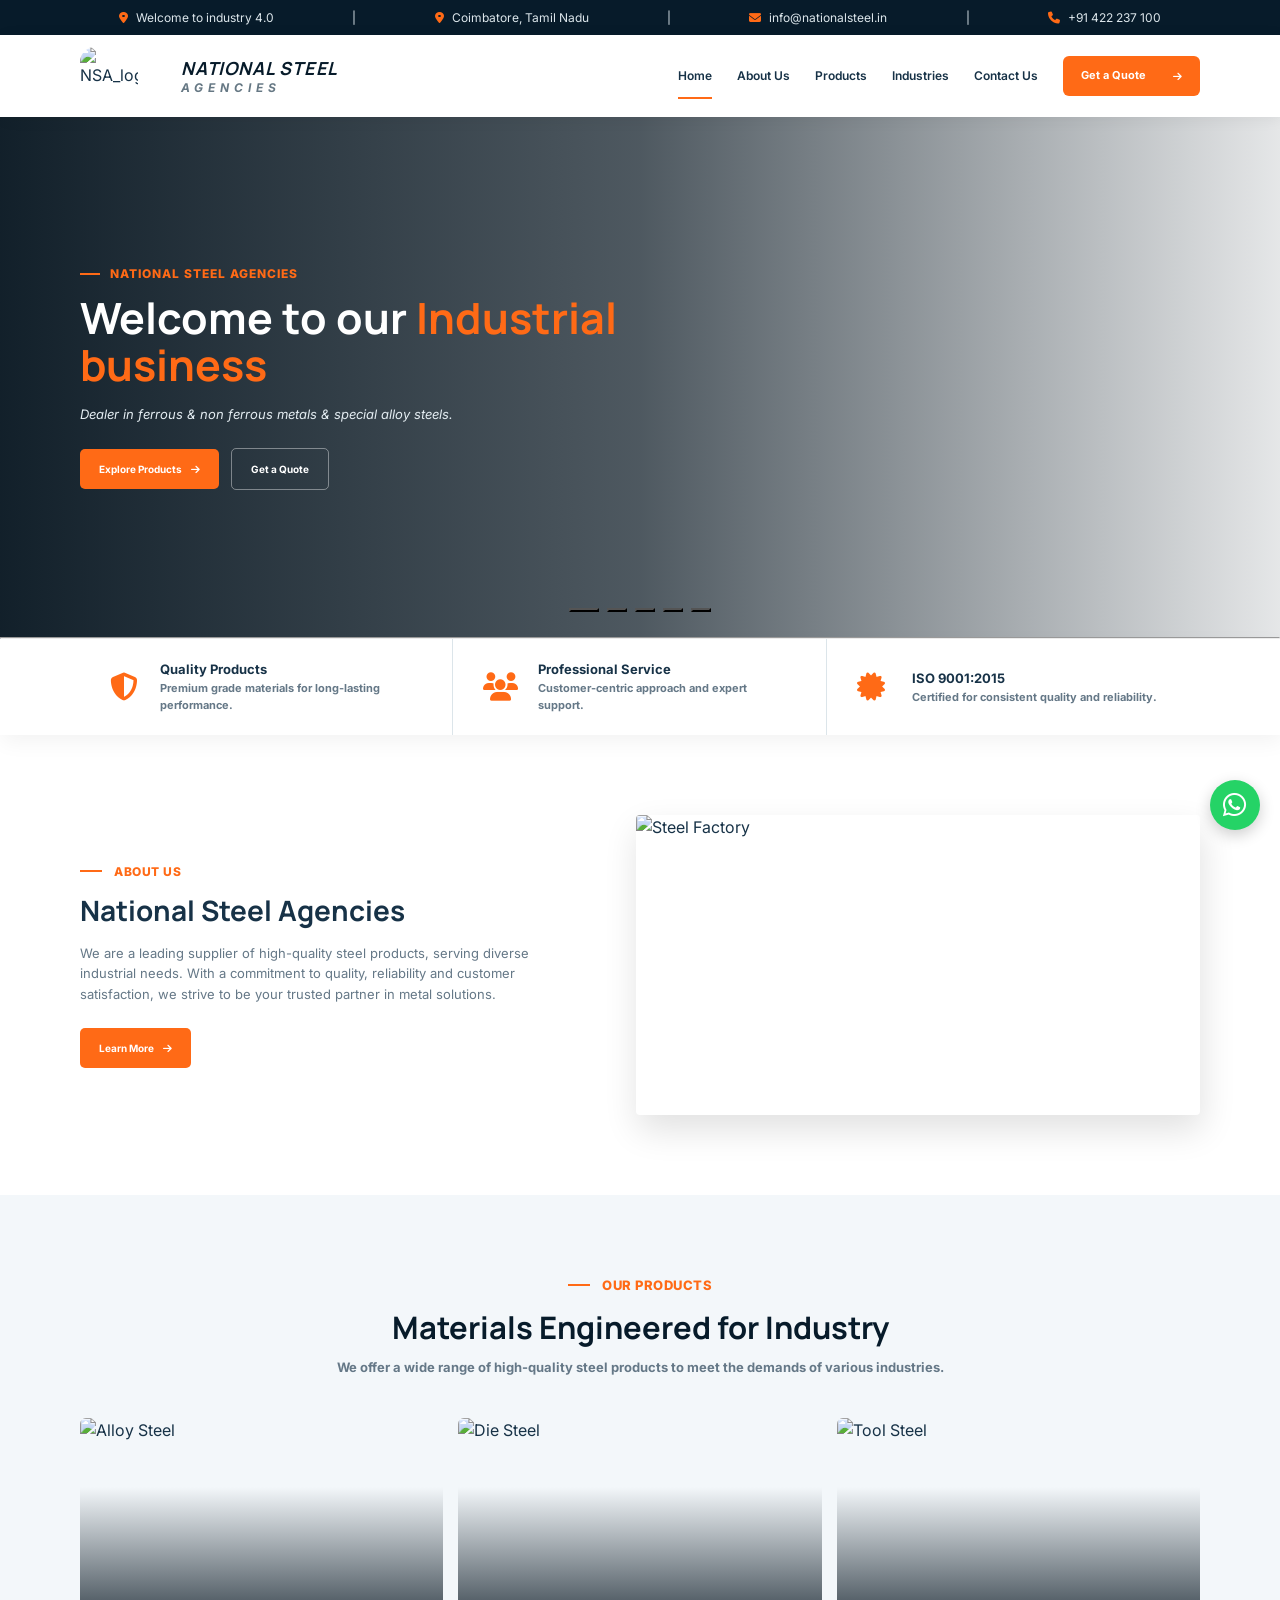
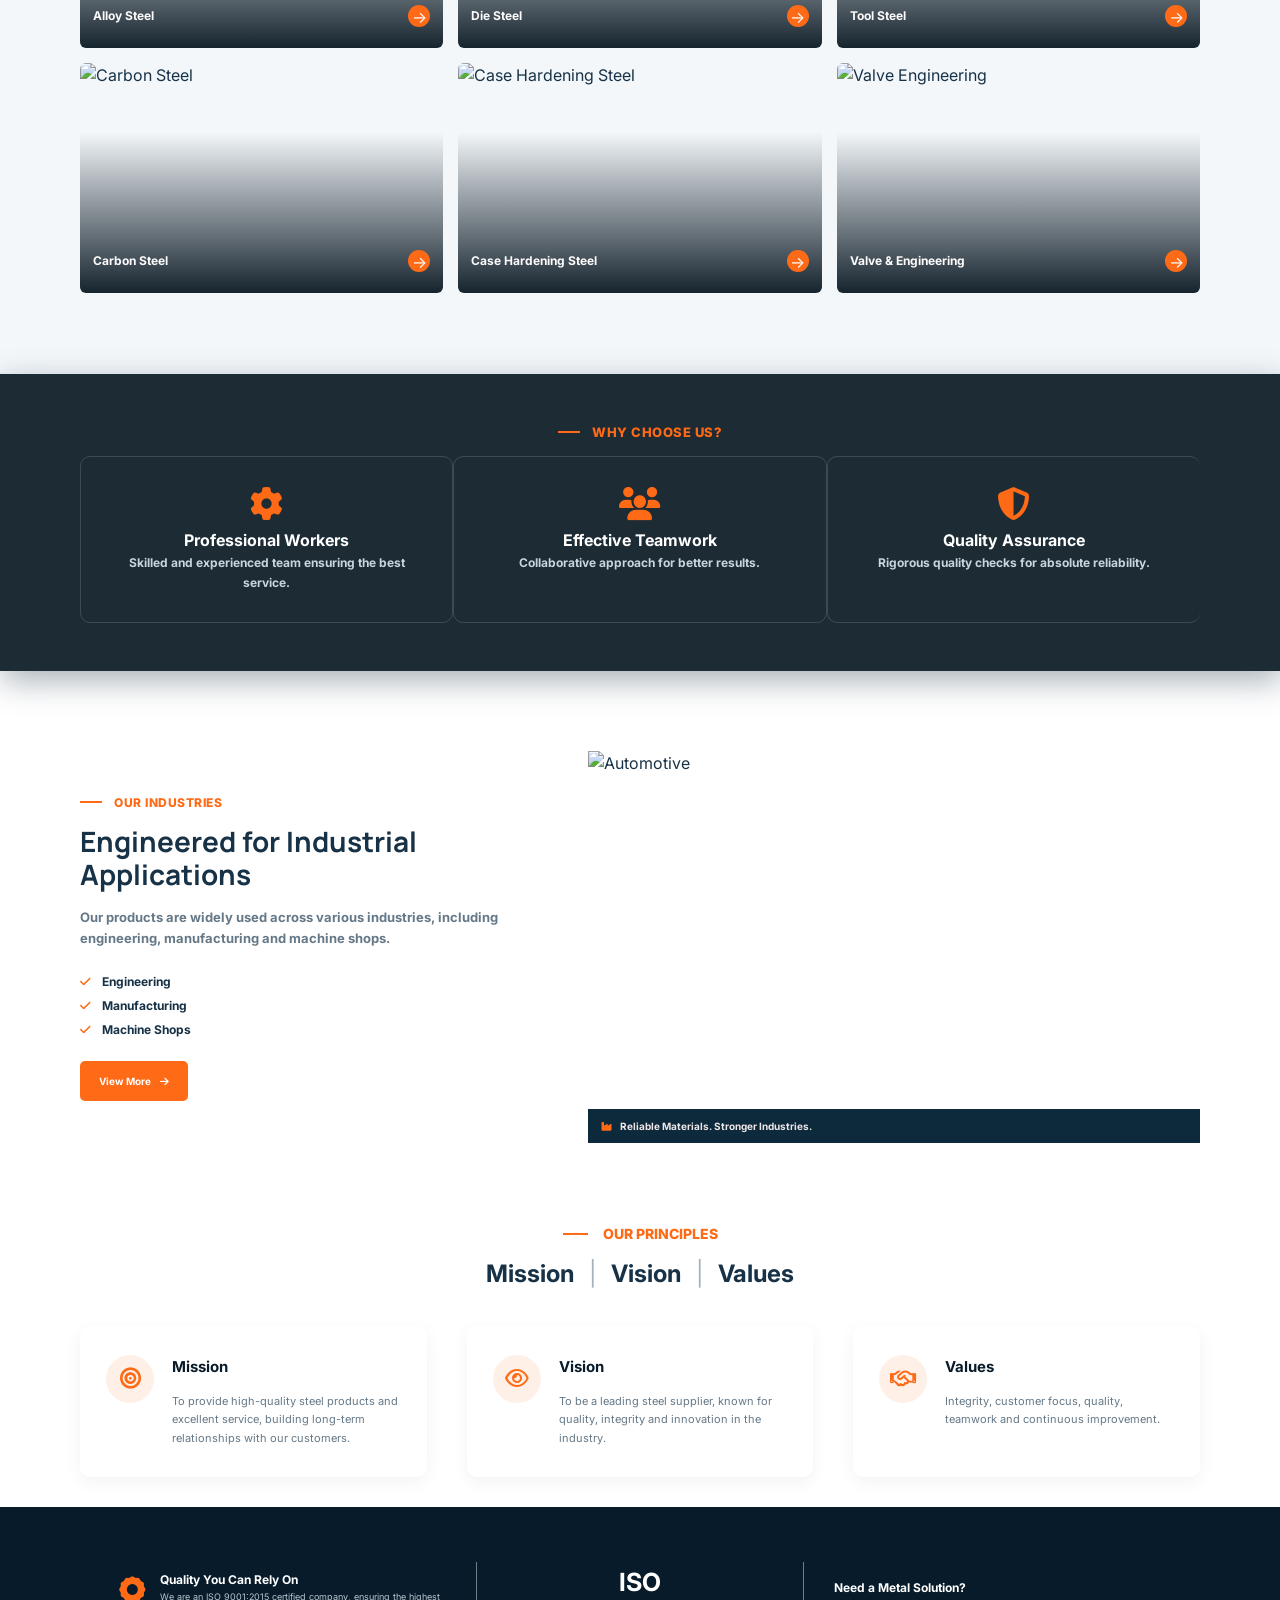
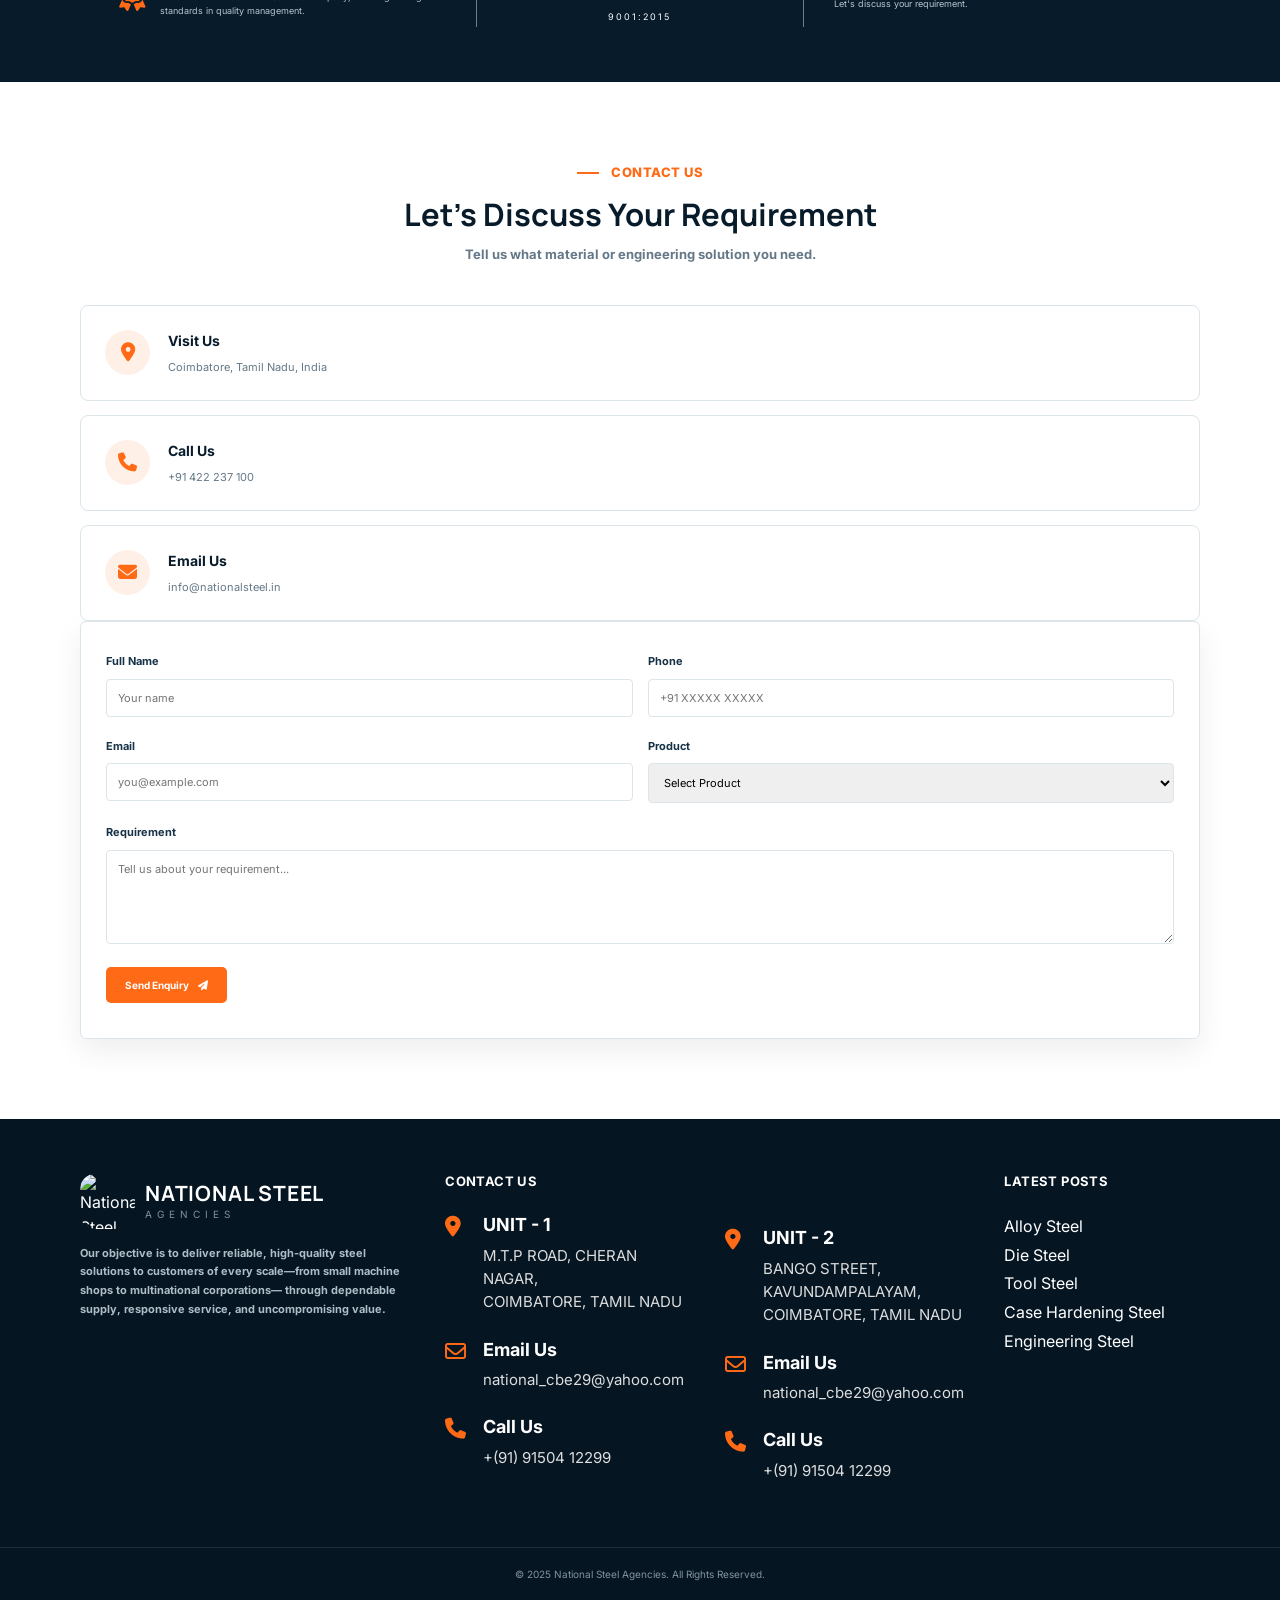
==== FRONT_END/index.html @ eea773d5 "files uploaded successfully" ====
<!DOCTYPE html>
    <html lang="en">
    <head>
        <meta charset="UTF-8">
        <meta name="viewport" content="width=device-width, initial-scale=1.0">

        <title>National Steel Agencies</title>

        <!-- Google Font -->
        <link rel="preconnect" href="https://fonts.googleapis.com">
        <link rel="preconnect" href="https://fonts.gstatic.com" crossorigin>
        <link href="https://fonts.googleapis.com/css2?family=Inter:wght@400;500;600;700;800&family=Manrope:wght@600;700;800&display=swap" rel="stylesheet">

        <!-- Font Awesome -->
        <link rel="stylesheet"
        href="https://cdnjs.cloudflare.com/ajax/libs/font-awesome/6.5.2/css/all.min.css">

        <!-- CSS -->
        <link rel="stylesheet" href="style.css">
        <link rel="stylesheet" href="about.css">
    </head>

    <body>

    <!-- ================= TOP BAR ================= -->

    <div class="top-bar">

        <div class="container top-bar-content">
            <div>
                <i class="fa-solid fa-location-dot"></i>
                Welcome to industry 4.0
            </div>
            |
            <div>
                <i class="fa-solid fa-location-dot"></i>
                Coimbatore, Tamil Nadu
            </div>
            |

                <div>
                    <i class="fa-solid fa-envelope"></i>
                    info@nationalsteel.in
                </div>
                |
                <div>
                    <i class="fa-solid fa-phone"></i>
                    +91 422 237 100
                </div>


        </div>

    </div>


    <!-- ================= NAVBAR ================= -->

    <header class="navbar">

        <div class="container nav-container">

            <!-- Logo -->
            <div class="logo">
                <img src="c:\Users\WELCOME\OneDrive\Desktop\NSA_WORKS\image\NSA_LOGO.jpeg" alt="NSA_logo">
                </div>
                <div class="logo-name">
                    <strong><em>NATIONAL STEEL</em></strong>
                    <span><b><em>AGENCIES</em></b></span>
                </div>

            </a>


            <!-- Mobile Menu -->

            <button class="menu-btn" id="menuBtn">
                <i class="fa-solid fa-bars"></i>
            </button>


            <!-- Navigation -->

            <nav id="navMenu">

                <a href="#home" class="active">Home</a>

                <a href="#about">
                    About Us
                </a>

                <a href="#products">
                    Products
                </a>

                <a href="#industries">
                    Industries
                </a>

                <a href="#contact">
                    Contact Us
                </a>

            </nav>


            <!-- Quote -->

            <a href="#contact" class="quote-btn">
                Get a Quote
                <i class="fa-solid fa-arrow-right"></i>
            </a>

        </div>

    </header>


    <!-- ================= HERO ================= -->


    <div>
        <!-- slide--1 -->
    <section class="slide1" id="home">
    <section class="hero" id="home">

        <!-- ================= SLIDE 1 ================= -->

        <div class="hero-slide active"
            style="background-image: url('NSA_hero1.jpg');">

            <div class="hero-overlay"></div>

            <div class="container hero-container">

                <div class="hero-content">

                    <div class="small-title">
                        <span></span>
                        NATIONAL STEEL AGENCIES
                    </div>

                    <h1>
                        Welcome to our 
                        <span>Industrial business</span>
                    </h1>

                    <p>
                        <i>Dealer in ferrous & non ferrous metals & special alloy steels.</i>
                    </p>

                    <div class="slide-buttons">

                        <a href="#products" class="primary-btn">
                            Explore Products
                            <i class="fa-solid fa-arrow-right"></i>
                        </a>

                        <a href="#contact" class="secondary-btn">
                            Get a Quote
                        </a>

                    </div>

                </div>

            </div>

        </div>


        <!-- ================= SLIDE 2 ================= -->

        <div class="hero-slide"
            style="background-image: url('NSA_3rdhero.png');">

            <div class="hero-overlay"></div>

            <div class="container hero-container">

                <div class="hero-content">

                    <div class="small-title">
                        <span></span>
                        NATIONAL STEEL AGENCIES
                    </div>

                    <h1>
                    Engineered Steel. 
                        <span>Built for Industry.</span>
                    </h1>

                    <p>
                        <i>High-quality steel solutions for precision engineering and industrial applications.</i>

                    </p>

                    <div class="slide-buttons">

                        <a href="#products" class="primary-btn">
                            Explore Products
                            <i class="fa-solid fa-arrow-right"></i>
                        </a>

                        <a href="#contact" class="secondary-btn">
                            Get a Quote
                        </a>

                    </div>

                </div>

            </div>

        </div>


        <!-- ================= SLIDE 3 ================= -->

        <div class="hero-slide"
            style="background-image: url('NSA_hero3.jpg');">

            <div class="hero-overlay"></div>

            <div class="container hero-container">

                <div class="hero-content">

                    <div class="small-title">
                        <span></span>
                        NATIONAL STEEL AGENCIES
                    </div>

                    <h1>
                    Built for  
                        <span>Industrial Excellence</span>
                    </h1>

                    <p>
                        <i>Precision machinery. Skilled expertise. Reliable results.</i>
                    </p>

                    <div class="slide-buttons">

                        <a href="#products" class="primary-btn">
                            View Products
                            <i class="fa-solid fa-arrow-right"></i>
                        </a>

                        <a href="#contact" class="secondary-btn">
                            Get a Quote
                        </a>

                    </div>

                </div>

            </div>

        </div>


        <!-- ================= SLIDE 4 ================= -->

        <div class="hero-slide"
            style="background-image: url('NSA_hero4.jpg');">

            <div class="hero-overlay"></div>

            <div class="container hero-container">

                <div class="hero-content">

                    <div class="small-title">
                        <span></span>
                        NATIONAL STEEL AGENCIES
                    </div>

                    <h1>
                        CNC
                        <span>MACHINING</span>
                    </h1>

                    <p>
                        <i>Taking a digitized data,a computer and CAM program is used to control, automate and monitor the movements of a machine.</i>
                    </p>

                    <div class="slide-buttons">

                        <a href="#industries" class="primary-btn">
                            Our Industries
                            <i class="fa-solid fa-arrow-right"></i>
                        </a>

                        <a href="#contact" class="secondary-btn">
                            Contact Us
                        </a>

                    </div>

                </div>

            </div>

        </div>


        <!-- ================= SLIDE 5 ================= -->

        <div class="hero-slide"
            style="background-image: url('NSA_hero5.jpg');">

            <div class="hero-overlay"></div>

            <div class="container hero-container">

                <div class="hero-content">

                    <div class="small-title">
                        <span></span>
                        NATIONAL STEEL AGENCIES
                    </div>

                    <h1>
                        NATIONAL 
                        <span>TRUN TECH</span>
                    </h1>

                    <p>
                        <i>Delivering precision-engineered solutions with advanced technology, skilled expertise, and a commitment to quality.</i>
                    </p>

                    <div class="slide-buttons">

                        <a href="#about" class="primary-btn">
                            Learn More
                            <i class="fa-solid fa-arrow-right"></i>
                        </a>

                        <a href="#contact" class="secondary-btn">
                            Get a Quote
                        </a>

                    </div>

                </div>

            </div>

        </div>


  


        <!-- ================= SLIDE INDICATORS ================= -->


    <div class="hero-dots">
        <button class="dot active" data-slide="0"></button>
        <button class="dot" data-slide="1"></button>
       <button class="dot" data-slide="2"></button>
        <button class="dot" data-slide="3"></button>
        <button class="dot" data-slide="4"></button>
    </div>

    </section>
            
        </div>

    </section>

    </div>

    <hr>




    <!-- ================= TRUST FEATURES ================= -->

    <section class="trust-section">

        <div class="container trust-grid">


            <div class="trust-card">

                <div class="trust-icon">
                    <i class="fa-solid fa-shield-halved"></i>
                </div>

                <div>

                    <h3>
                        Quality Products
                    </h3>

                    <p>
                        <strong>Premium grade materials for
                        long-lasting performance.</strong>
                    </p>

                </div>

            </div>



            <div class="trust-card">

                <div class="trust-icon">
                    <i class="fa-solid fa-users"></i>
                </div>

                <div>

                    <h3>
                        Professional Service
                    </h3>

                    <p>
                    <strong>  Customer-centric approach
                        and expert support.</strong>
                    </p>

                </div>

            </div>



            <div class="trust-card">

                <div class="trust-icon">
                    <i class="fa-solid fa-certificate"></i>
                </div>

                <div>

                    <h3>
                        ISO 9001:2015
                    </h3>

                    <p>
                        <strong>Certified for consistent
                        quality and reliability.</strong>
                    </p>

                </div>

            </div>

        </div>

    </section>



    <!-- ================= ABOUT ================= -->

    <section class="section about-section" id="about">

        <div class="container about-grid">


            <div class="about-content">

                <div class="section-label">
                    <span></span>
                    ABOUT US
                </div>

                <h2>
                    National Steel Agencies
                </h2>

                <p>

                    We are a leading supplier of high-quality steel
                    products, serving diverse industrial needs.
                    With a commitment to quality, reliability and
                    customer satisfaction, we strive to be your
                    trusted partner in metal solutions.

                </p>

                <a href="about.html" class="primary-btn">
                    Learn More
                    <i class="fa-solid fa-arrow-right"></i>
                </a>

            </div>


            <div class="about-image">

                <img
                    src="https://images.unsplash.com/photo-1504917595217-d4dc5ebe6122?auto=format&fit=crop&w=1200&q=85"
                    alt="Steel Factory">

            </div>

        </div>

    </section>



    <!-- ================= PRODUCTS ================= -->

    <section class="section products-section" id="products">

        <div class="container">

            <div class="section-heading">

                <div class="section-label center">
                    <span></span>
                    OUR PRODUCTS
                </div>

                <h2>
                    Materials Engineered for Industry
                </h2>

                <p>
                    <strong>We offer a wide range of high-quality steel
                    products to meet the demands of various industries.</strong>
                </p>

            </div>


            <div class="product-grid">


                <!-- PRODUCT 1 -->

                <div class="product-card">

                    <a href="alloy.html" class="product-image-link">
                        <img
                        src="https://images.unsplash.com/photo-1504917595217-d4dc5ebe6122?auto=format&fit=crop&w=900&q=85"
                        alt="Alloy Steel">
                    </a>

                    <div class="product-overlay">

                        <h3>
                            Alloy Steel
                        </h3>

                        <a href="alloy.html">
                            →
                        </a>

                    </div>

                </div>



                <!-- PRODUCT 2 -->

                <div class="product-card">

                    <a href="die-steel.html" class="product-image-link">
                        <img
                        src="https://images.unsplash.com/photo-1565439374527-2f7b3f6a3e8b?auto=format&fit=crop&w=900&q=85"
                        alt="Die Steel">
                    </a>

                    <div class="product-overlay">

                        <h3>
                            Die Steel
                        </h3>

                        <a href="die-steel.html">
                            →
                        </a>

                    </div>

                </div>



                <!-- PRODUCT 3 -->

                <div class="product-card">

                    <a href="tool-steel.html" class="product-image-link">
                        <img
                        src="https://images.unsplash.com/photo-1581092160607-ee22621dd758?auto=format&fit=crop&w=900&q=85"
                        alt="Tool Steel">
                    </a>

                    <div class="product-overlay">

                        <h3>
                            Tool Steel
                        </h3>

                        <a href="tool-steel.html">
                            →
                        </a>

                    </div>

                </div>



                <!-- PRODUCT 4 -->

                <div class="product-card">

                    <a href="carbon-steel.html" class="product-image-link">
                        <img
                        src="https://images.unsplash.com/photo-1565793298595-6a879b1d9492?auto=format&fit=crop&w=900&q=85"
                        alt="Carbon Steel">
                    </a>

                    <div class="product-overlay">

                        <h3>
                            Carbon Steel
                        </h3>

                        <a href="carbon-steel.html">
                            →
                        </a>

                    </div>

                </div>



                <!-- PRODUCT 5 -->

                <div class="product-card">

                    <a href="case-hardening-tool.html" class="product-image-link">
                        <img
                        src="https://images.unsplash.com/photo-1531058020387-3be344556be6?auto=format&fit=crop&w=900&q=85"
                        alt="Case Hardening Steel">
                    </a>

                    <div class="product-overlay">

                        <h3>
                            Case Hardening Steel
                        </h3>

                        <a href="case-hardening-tool.html">
                            →
                        </a>

                    </div>

                </div>



                <!-- PRODUCT 6 -->

                <div class="product-card">

                    <a href="national-turn-tech.html" class="product-image-link">
                        <img
                        src="https://images.unsplash.com/photo-1581094794329-c8112a89af12?auto=format&fit=crop&w=900&q=85"
                        alt="Valve Engineering">
                    </a>
                    <div class="product-overlay">

                        <h3>
                            Valve & Engineering
                        </h3>

                        <a href="national-turn-tech.html">
                            →
                        </a>

                    </div>

                </div>


            </div>

        </div>

    </section>



    <!-- ================= WHY CHOOSE US ================= -->

    <section class="why-section">

        <div class="why-overlay"></div>

        <div class="container why-container">

            <div class="section-label light center">

                <span></span>
                WHY CHOOSE US?

            </div>


            <div class="why-grid">


                <div class="why-card">

                    <i class="fa-solid fa-gear"></i>

                    <h3>
                        Professional Workers
                    </h3>

                    <p>
                        <strong>Skilled and experienced team
                        ensuring the best service.</strong>
                    </p>

                </div>



                <div class="why-card">

                    <i class="fa-solid fa-users"></i>

                    <h3>
                        Effective Teamwork
                    </h3>

                    <p>
                        <strong>Collaborative approach
                            for better results.
                        </strong>
                        
                    </p>

                </div>



                <div class="why-card">

                    <i class="fa-solid fa-shield-halved"></i>

                    <h3>
                        Quality Assurance
                    </h3>

                    <p>
                        <strong>Rigorous quality checks
                        for absolute reliability.</strong>
                    </p>

                </div>


            </div>

        </div>

    </section>



    <!-- ================= INDUSTRIES ================= -->

    <section class="section industries-section" id="industries">

        <div class="container industries-grid">


            <div class="industries-content">

                <div class="section-label">

                    <span></span>
                    OUR INDUSTRIES

                </div>


                <h2>
                    Engineered for
                    Industrial Applications
                </h2>


                <p>

                <strong> Our products are widely used across various
                    industries, including engineering, manufacturing
                    and machine shops.</strong>

                </p>


                <ul>

                    <li>
                        <i class="fa-solid fa-check"></i>
                        <strong>Engineering</strong>
                    </li>

                    <li>
                        <i class="fa-solid fa-check"></i>
                        <strong>Manufacturing</strong>
                    </li>

                    <li>
                        <i class="fa-solid fa-check"></i>
                        <strong>Machine Shops</strong>
                    </li>

                </ul>


                <a href="industry.html" class="primary-btn">
                    View More
                    <i class="fa-solid fa-arrow-right"></i>
                </a>

            </div>



            <div class="industry-gallery">

                


                <div class="gallery-small">

                    <img
                        src="https://images.unsplash.com/photo-1551836022-d5d88e9218df?auto=format&fit=crop&w=600&q=85"
                        alt="Automotive">
                </div>


                <div class="gallery-caption">

                    <i class="fa-solid fa-industry"></i>
                    <strong>
                        Reliable Materials. Stronger Industries.
                    </strong>
                </div>

            </div>

        </div>

    </section>



    <!-- ================= MISSION VISION VALUES ================= -->

    <section class="mvv-section">

        <div class="container">

            <div class="mvv-heading">

                <small>
                    OUR PRINCIPLES
                </small>

                <h2>

                    Mission
                    <span>|</span>
                    Vision
                    <span>|</span>
                    Values

                </h2>

            </div>


            <div class="mvv-grid">


                <div class="mvv-card">

                    <i class="fa-solid fa-bullseye"></i>

                    <div>

                        <h3>
                            Mission
                        </h3>

                        <p>
                            To provide high-quality steel products
                            and excellent service, building long-term
                            relationships with our customers.
                        </p>

                    </div>

                </div>



                <div class="mvv-card">

                    <i class="fa-regular fa-eye"></i>

                    <div>

                        <h3>
                            Vision
                        </h3>

                        <p>
                            To be a leading steel supplier, known
                            for quality, integrity and innovation
                            in the industry.
                        </p>

                    </div>

                </div>



                <div class="mvv-card">

                    <i class="fa-regular fa-handshake"></i>

                    <div>

                        <h3>
                            Values
                        </h3>

                        <p>
                            Integrity, customer focus, quality,
                            teamwork and continuous improvement.
                        </p>

                    </div>

                </div>


            </div>

        </div>

    </section>



    <!-- ================= CTA ================= -->

    <section class="cta-section">

        <div class="container cta-grid">


            <div class="quality-cta">

                <i class="fa-solid fa-award"></i>

                <div>

                    <h3>
                        Quality You Can Rely On
                    </h3>

                    <p>
                        We are an ISO 9001:2015 certified company,
                        ensuring the highest standards in quality management.
                    </p>

                </div>

            </div>



            <div class="iso">

                <strong>
                    ISO
                </strong>

                <span>
                    9001:2015
                </span>

            </div>



            <div class="quote-cta">

                <div>

                    <h3>
                        Need a Metal Solution?
                    </h3>

                    <p>
                        Let's discuss your requirement.
                    </p>

                </div>


            </div>


        </div>

    </section>



    <!-- ================= CONTACT ================= -->

    <section class="section contact-section" id="contact">

        <div class="container">

            <div class="section-heading">

                <div class="section-label center">

                    <span></span>
                    CONTACT US

                </div>

                <h2>
                    Let's Discuss Your Requirement
                </h2>

                <p>
                    <strong>Tell us what material or engineering solution
                    you need.</strong>
                </p>

            </div>


            <div class="contact-grid">


                <div class="contact-info">


                    <div class="contact-box">

                        <i class="fa-solid fa-location-dot"></i>

                        <div>

                            <h3>
                                Visit Us
                            </h3>

                            <p>
                                Coimbatore, Tamil Nadu, India
                            </p>

                        </div>

                    </div>



                    <div class="contact-box">

                        <i class="fa-solid fa-phone"></i>

                        <div>

                            <h3>
                                Call Us
                            </h3>

                            <p>
                                +91 422 237 100
                            </p>

                        </div>

                    </div>



                    <div class="contact-box">

                        <i class="fa-solid fa-envelope"></i>

                        <div>

                            <h3>
                                Email Us
                            </h3>

                            <p>
                                info@nationalsteel.in
                            </p>

                        </div>

                    </div>


                </div>



                <!-- CONTACT FORM -->

                <form id="contactForm">

                    <div class="form-row">

                        <div class="form-group">

                            <label>
                                Full Name
                            </label>

                            <input
                                type="text"
                                id="name"
                                placeholder="Your name"
                                required
                            >

                        </div>


                        <div class="form-group">

                            <label>
                                Phone
                            </label>

                            <input
                                type="tel"
                                id="phone"
                                placeholder="+91 XXXXX XXXXX"
                                required
                            >

                        </div>

                    </div>



                    <div class="form-row">

                        <div class="form-group">

                            <label>
                                Email
                            </label>

                            <input
                                type="email"
                                id="email"
                                placeholder="you@example.com"
                                required
                            >

                        </div>


                        <div class="form-group">

                            <label>
                                Product
                            </label>

                            <select id="product">

                                <option value="">
                                    Select Product
                                </option>

                                <option>
                                    Alloy Steel
                                </option>

                                <option>
                                    Die Steel
                                </option>

                                <option>
                                    Tool Steel
                                </option>

                                <option>
                                    Carbon Steel
                                </option>

                                <option>
                                    Case Hardening Steel
                                </option>

                                <option>
                                    Valve & Engineering
                                </option>

                            </select>

                        </div>

                    </div>



                    <div class="form-group">

                        <label>
                            Requirement
                        </label>

                        <textarea
                            id="message"
                            rows="5"
                            placeholder="Tell us about your requirement..."
                            required
                        ></textarea>

                    </div>


                    <button
                        type="submit"
                        class="primary-btn"
                    >

                        Send Enquiry

                        <i class="fa-solid fa-paper-plane"></i>

                    </button>


                    <p id="formMessage"></p>

                </form>

            </div>

        </div>

    </section>



    <!-- ================= FOOTER ================= -->


<footer class="site-footer">

    <div class="container footer-grid">

        <!-- ================= BRAND ================= -->

        <div class="footer-brand">

            <div class="logo footer-logo">

                <div class="logo-box">
                    <img
                        src="c:\Users\WELCOME\OneDrive\Desktop\NSA_WORKS\image\NSA_LOGO.jpeg"
                        alt="National Steel Agencies Logo"
                    >
                </div>

                <div class="logo-name">

                    <strong>
                        NATIONAL STEEL
                    </strong>

                    <span>
                        AGENCIES
                    </span>

                </div>

            </div>


            <p>
                <strong>
                    Our objective is to deliver reliable, high-quality
                    steel solutions to customers of every scale—from
                    small machine shops to multinational corporations—
                    through dependable supply, responsive service,
                    and uncompromising value.
                </strong>
            </p>

        </div>


        <!-- ================= CONTACT US / UNIT 1 ================= -->

        <div class="footer-column contact-column">

            <h3>
                CONTACT US
            </h3>


            <!-- UNIT 1 -->

            <div class="footer-contact-item">

                <i class="fa-solid fa-location-dot"></i>

                <div>

                    <h4>
                        UNIT - 1
                    </h4>

                    <p>
                        M.T.P ROAD, CHERAN NAGAR,<br>
                        COIMBATORE, TAMIL NADU
                    </p>

                </div>

            </div>


            <!-- EMAIL -->

            <div class="footer-contact-item">

                <i class="fa-regular fa-envelope"></i>

                <div>

                    <h4>
                        Email Us
                    </h4>

                    <p>
                        national_cbe29@yahoo.com
                    </p>

                </div>

            </div>


            <!-- PHONE -->

            <div class="footer-contact-item">

                <i class="fa-solid fa-phone"></i>

                <div>

                    <h4>
                        Call Us
                    </h4>

                    <p>
                        +(91) 91504 12299
                    </p>

                </div>

            </div>

        </div>


        <!-- ================= UNIT 2 ================= -->

        <div class="footer-column unit-two">

            <!-- Keeps UNIT 2 aligned with CONTACT US -->

            <h3 class="footer-heading-space">
                &nbsp;
            </h3>


            <!-- UNIT 2 ADDRESS -->

            <div class="footer-contact-item">

                <i class="fa-solid fa-location-dot"></i>

                <div>

                    <h4>
                        UNIT - 2
                    </h4>

                    <p>
                        BANGO STREET, KAVUNDAMPALAYAM,<br>
                        COIMBATORE, TAMIL NADU
                    </p>

                </div>

            </div>


            <!-- EMAIL -->

            <div class="footer-contact-item">

                <i class="fa-regular fa-envelope"></i>

                <div>

                    <h4>
                        Email Us
                    </h4>

                    <p>
                        national_cbe29@yahoo.com
                    </p>

                </div>

            </div>


            <!-- PHONE -->

            <div class="footer-contact-item">

                <i class="fa-solid fa-phone"></i>

                <div>

                    <h4>
                        Call Us
                    </h4>

                    <p>
                        +(91) 91504 12299
                    </p>

                </div>

            </div>

        </div>


        <!-- ================= LATEST POSTS ================= -->

        <div class="footer-column latest-posts">

            <h3>
                LATEST POSTS
            </h3>

            <ul>

                <li>
                    Alloy Steel
                </li>

                <li>
                    Die Steel
                </li>

                <li>
                    Tool Steel
                </li>

                <li>
                    Case Hardening Steel
                </li>

                <li>
                    Engineering Steel
                </li>

            </ul>

        </div>

    </div>


    <!-- ================= FOOTER BOTTOM ================= -->

    <div class="footer-bottom">

        <div class="container footer-bottom-content">

            <p>
                © 2025 National Steel Agencies.
                All Rights Reserved.
            </p>

        </div>

    </div>

</footer>

<!-- WhatsApp -->

<a href="https://wa.me/919150412299"
   target="_blank"
   rel="noopener noreferrer"
   class="whatsapp-float"
   aria-label="Chat with us on WhatsApp">
    <i class="fa-brands fa-whatsapp"></i>
</a>

<!-- Back to top -->

    <button id="backTop">
        <i class="fa-solid fa-arrow-up"></i>
    </button>


    <!-- JavaScript -->

    <script src="script.js"></script>

    </body>
    </html>
---- FRONT_END/style.css ----
* {
    margin: 0;
    padding: 0;
    box-sizing: border-box;
}


html {
    scroll-behavior: smooth;
}


body {
    font-family: "Inter", sans-serif;
    color: #173247;
    line-height: 1.6;
    background: #ffffff;
}


a {
    text-decoration: none;
    color: inherit;
}


button,
input,
textarea,
select {
    font-family: inherit;
}


.container {
    width: min(1200px, calc(100% - 48px));
    margin: auto;
}



/* ================================
   COLORS
================================ */


:root {

    --navy: #071b2a;

    --navy-light: #0d293c;

    --orange: #ff6a16;

    --orange-dark: #e9570a;

    --text: #173247;

    --muted: #657887;

    --light: #f3f7fa;

    --border: #dce5ea;

    --white: #ffffff;

}


/* ================================
   TOP BAR
================================ */


.top-bar {

    height: 35px;

    background: var(--navy);

    color: #dce6eb;

    font-size: 12px;

}

.top-bar-content {

    height: 100%;

    display: flex;

    justify-content:space-around;

    align-items: center;

}

.top-bar i {

    color: var(--orange);

    margin-right: 5px;

}

.top-right {

    display: flex;

     justify-content:space-around;

    align-items: center;


}


/* ================================
   NAVBAR
================================ */



.navbar {

    height: 82px;

    background: white;

    position: sticky;

    top: 0;

    z-index: 1000;

    box-shadow: 2px 2px 15px rgba(0,0,0,.06);

}

.nav-container {

    height: 100%;

    display: flex;

    align-items: center;

    gap: 25px;

}


/* LOGO */

.logo {
    display: flex;
    align-items: center;
    gap: 0.3px;
    margin-right: 18px;

}

.logo img {
    width: 58px;
    height: 58px;
    display: block;
    object-fit: cover;
    border-radius: 15px;
}

.logo-name {

    display: flex;

    flex-direction: column;

    line-height: 1;

}

.logo-name strong {

    font-size: 18px;

    letter-spacing: .9px;

}

.logo-name span {

    font-size: 13px;

    letter-spacing: 5px;

    color: #667884;

    margin-top: 5px;

}


/* NAVIGATION */

nav {

    display: flex;

    gap: 32px;

}

nav a {

    font-size: 12px;

    font-weight: 600;

    padding: 31px 0;

    position: relative;

}

nav a::after {

    content: "";

    position: absolute;

    bottom: 18px;

    left: 0;

    width: 0;

    height: 2px;

    background: var(--orange);

    transition: .3s;

}

nav a:hover::after,
nav a.active::after {

    width: 100%;

}

#navMenu{
    margin-left:auto;
}

/* Navbar effect when scrolling */
.navbar {
    transition: 
        box-shadow 0.3s ease,
        backdrop-filter 0.3s ease,
        background-color 0.3s ease;
}

/* Applied after scrolling */
.navbar.scrolled {
    background: rgba(255, 255, 255, 0.92);
    backdrop-filter: blur(12px);
    -webkit-backdrop-filter: blur(12px);

    box-shadow: 0 8px 30px rgba(0, 0, 0, 0.12);
}

/* QUOTE */

.quote-btn {

    background: var(--orange);

    color: white;

    padding: 11px 20px;

    border-radius: 6px;

    font-size: 11px;

    font-weight: 700;

}

.quote-btn i {

    margin-left: 15px;

}


/* MOBILE BUTTON */

.menu-btn {

    display: none;

    border: none;

    background: none;

    font-size: 23px;

    color: var(--navy);

}


/* ================================
   BUTTONS
================================ */

.primary-btn {

    display: inline-flex;

    align-items: center;

    gap: 9px;

    background: var(--orange);

    color: white;

    padding: 12px 20px;

    border-radius: 5px;

    font-size: 11px;

    font-weight: 700;

    border: none;

    cursor: pointer;

    transition: .25s;

}

.primary-btn:hover {

    background: var(--orange-dark);

    transform: translateY(-2px);

}

.secondary-btn {

    display: inline-flex;

    align-items: center;

    padding: 11px 20px;

    border: 1px solid white;

    color: white;

    border-radius: 5px;

    font-size: 11px;

    font-weight: 600;

}


/* ================================
   HERO

/* ================= HERO ================= */

.hero {
    position: relative;
    width: 100%;
    height: 520px;
    overflow: hidden;
}


/* ================= SLIDES ================= */

.hero-slide {
    position: absolute;

    top: 0;
    left: 0;

    width: 100%;
    height: 100%;

    background-size: cover;
    background-position: center;
    background-repeat: no-repeat;

    opacity: 0;
    visibility: hidden;

    transition: opacity 0.8s ease-in-out;
}


/* Only active slide appears */

.hero-slide.active {
    opacity: 1;
    visibility: visible;
}


/* ================= OVERLAY ================= */

.hero-overlay {
    position: absolute;

    top: 0;
    left: 0;

    width: 100%;
    height: 100%;

    background:
        linear-gradient(
            90deg,
            rgba(3,18,29,.94),
            rgba(3,18,29,.70),
            rgba(3,18,29,.10)
        );
}


/* ================= CONTAINER ================= */

.hero-container {

    position: relative;

    height: 100%;

    display: flex;

    align-items: center;
}


/* ================= CONTENT ================= */

.hero-content {

    position: relative;

    z-index: 2;

    color: white;

    max-width: 550px;
}


/* ================= SMALL TITLE ================= */

.small-title {

    color: var(--orange);

    font-size: 12px;

    font-weight: 800;

    display: flex;

    align-items: center;

    gap: 10px;

    letter-spacing: 1px;
}


.small-title span {

    width: 20px;

    height: 2px;

    background: var(--orange);
}


/* ================= HEADING ================= */

.hero-content h1 {

    font-family: Manrope, sans-serif;

    font-size: 43px;

    line-height: 1.08;

    margin-top: 12px;

    margin-bottom: 15px;
}


.hero-content h1 span {

    color: var(--orange);
}


/* ================= DESCRIPTION ================= */

.hero-content p {

    font-size: 13px;

    line-height: 1.7;

    color: #e4edf2;

    max-width: 450px;

    margin-bottom: 23px;
}


/* ================= BUTTONS ================= */

.slide-buttons {

    display: flex;

    gap: 12px;

    align-items: center;
}

.hero-dots {

    position: absolute;

    bottom: 25px;

    left: 50%;

    transform: translateX(-50%);

    z-index: 10;

    display: flex;

    gap: 8px;
}


.dot {

    width: 20px;

    height: 3px;

    background: #73808a;

    cursor: pointer;

    transition: 0.3s;
}


.dot.active {

    width: 30px;

    background: var(--orange);
}   




/* ================================
   TRUST
================================ */

.trust-section {

    background: white;

    box-shadow: 2px 7px 20px rgba(0,0,0,.05);

}

.trust-grid {

    display: grid;

    grid-template-columns: repeat(3,1fr);

}

.trust-card {

    display: flex;

    gap: 15px;

    align-items: center;

    padding: 20px 30px;

    border-right: 1px solid var(--border);

}

.trust-card:last-child {

    border-right: none;

}

.trust-icon {

    color: var(--orange);

    font-size: 28px;

    width: 40px;

}

.trust-card h3 {

    font-size: 13px;

}

.trust-card p {

    font-size: 11px;

    color: var(--muted);

}


/* ================================
   SECTIONS
================================ */

.section {

    padding: 73px 0;

}


/* ABOUT */

.about-grid {

    display: grid;

    grid-template-columns: 1fr 1.15fr;

    gap: 65px;

    align-items: center;

}

.section-label {

    display: flex;

    align-items: center;

    gap: 13px;

    color: var(--orange);

    font-size: 13px;

    font-weight: 800;

    margin-bottom: 12px;

}

.section-label span {

    width: 20px;

    height: 2px;

    background: var(--orange);

}

.section-label.center {

    justify-content: center;
    font-size:13px;

}

.about-content h2,
.industries-content h2 {

    font-family: Manrope, sans-serif;

    font-size: 28px;

    line-height: 1.2;

    margin-bottom: 15px;

}

.about-content p,
.industries-content p {

    color: var(--muted);

    font-size: 13px;

    max-width: 520px;

    margin-bottom: 23px;

}

.about-image {

    overflow: hidden;

    border-radius: 4px;

    box-shadow: 2px 15px 35px rgba(0,0,0,.12);

}

.about-image img {
    width: 100%;
    height: 300px;
    display: block;
    object-fit: cover;
}


/* ================================
   PRODUCTS
================================ */

.products-section {

    background: var(--light);

}

.section-heading {

    text-align: center;

    margin-bottom: 30px;

}

.section-heading h2 {

    font-family: Manrope, sans-serif;

    font-size: 30px;

    margin-bottom: 5px;

}

.section-heading p {

    color: var(--muted);

    font-size: 12px;

}

.product-grid {

    display: grid;

    grid-template-columns: repeat(3,1fr);

    gap: 15px;

}

.product-card {

    height: 230px;

    position: relative;

    overflow: hidden;

    border-radius: 6px;

    cursor: pointer;

}

.product-card img {
    width: 100%;
    height: 100%;
    display: block;
    object-fit: cover;
    transition: .4s;
}

.product-card:hover img {

    transform: scale(1.07);

}

.product-card::after {

    content: "";

    position: absolute;

    inset: 0;

    background:
        linear-gradient(
            transparent 30%,
            rgba(3,18,29,.92)
        );

}

.product-overlay {

    position: absolute;

    bottom: 10px;

    left: 0;

    right: 0;

    z-index: 2;

    display: flex;

    justify-content: space-between;

    align-items: center;

    padding: 11px 13px;

    color: rgb(253, 251, 251);

}

.product-overlay h3 {

    font-size: 12px;

}

.product-overlay a {

    width: 22px;

    height: 22px;

    background: var(--orange);

    border-radius: 60%;

    display: grid;

    place-items: center;

}


/* ================================
   WHY
================================ */

.why-section {

    border-top: 1px solid var(--border);

    position: relative;

    background-image:
        url(
            "https://images.unsplash.com/photo-1581092160607-ee22621dd758?auto=format&fit=crop&w=2000&q=85"
        );

    background-size: cover;

    background-position: center;

    color: white;

    box-shadow: 2px 10px 30px rgba(5, 33, 54, 0.35);


}

.why-overlay {

    position: absolute;

    inset: 0;

    background: rgba(4,20,31,.90);

}

.why-container {

    position: relative;

    padding: 48px 0;

}

.section-label.light {

    color: var(--orange);

}

.why-grid {

    display: grid;

    grid-template-columns: repeat(3,1fr);

}

.why-card {
    padding: 30px 25px;
    text-align: center;
    border: 1px solid rgba(255, 255, 255, 0.15);
    border-radius: 10px;
    transition: all 0.3s ease;
}

.why-card:hover {
    transform: translateY(-5px);
}


.why-card:last-child {

    border-right: none;

}

.why-card i {

    color: var(--orange);

    font-size: 33px;

    margin-bottom: 8px;

}

.why-card h3 {

    font-size: 16px;

}

.why-card p {

    font-size: 12px;

    color: #c9d5dc;

}


/* ================================
   INDUSTRIES
================================ */

.industries-grid {

    display: grid;

    grid-template-columns: .85fr 1.15fr;

    gap: 55px;

    align-items: center;

}

.industries-content ul {

    list-style: none;

    margin-bottom: 22px;

}

.industries-content li {

    font-size: 12px;

    margin: 5px 0;

}

.industries-content li i {

    color: var(--orange);

    margin-right: 8px;

}

.industry-gallery {

    display: grid;

    grid-template-columns: 2fr 1fr;

    gap: 8px;

}

.gallery-large {

    grid-row: span 2;

}



.gallery-small {

    display: grid;

    gap: 8px;

}

.gallery-small img {
    display: block;
    width: 100%;
    height: 350px;
    object-fit: cover;
}

.gallery-caption {

    grid-column: span 2;

    background: var(--navy-light);

    color: rgb(239, 231, 231);

    padding: 9px 13px;

    font-size: 10px;

}

.gallery-caption i {

    color: var(--orange);

    margin-right: 5px;

}

/* ================================
   MVV CARDS
================================ */
.mvv-grid {
    display: grid;
    grid-template-columns: repeat(3, 1fr);
    gap: 40px;
    margin-bottom:30px;
}

.mvv-card {
    position: relative;
    background: white;

    padding: 28px 25px;

    display: flex;
    gap: 18px;

    border-radius: 10px;

    border: 1px solid transparent;

    box-shadow: 0 5px 18px rgba(0, 0, 0, 0.05);

    overflow: hidden;

    cursor: pointer;

    transition:
        transform 0.35s ease,
        box-shadow 0.35s ease,
        border-color 0.35s ease;
}
.mvv-heading {
    text-align: center;
    margin-bottom: 32px;
}

.mvv-heading small {
    display: flex;
    width: fit-content;
    margin: 0 auto;

    align-items: center;
    justify-content: center;
    gap: 15px;

    color: var(--orange);
    font-size: 14px;
    font-weight: 800;
}

.mvv-heading small::before {
    content: "";
    width: 25px;
    height: 2px;
    background: var(--orange);
    display: block;
}

.mvv-heading h2 {
    text-align: center;
    margin: 10px 0 0;
}
.mvv-heading h2 span {
    color: #a6b2b9;
    padding: 0 10px;
    font-weight: 400;
}

/* Orange accent line */

.mvv-card::before {
    content: "";

    position: absolute;

    top: 0;
    left: 0;

    width: 4px;
    height: 0;

    background: var(--orange);

    transition: height 0.35s ease;
}


/* Hover */

.mvv-card:hover {
    transform: translateY(-8px);

    border-color: rgba(255, 106, 22, 0.25);

    box-shadow:
        0 18px 40px rgba(0, 0, 0, 0.12);
}


/* Animate orange line */

.mvv-card:hover::before {
    height: 100%;
}


/* ================================
   ICON
================================ */

.mvv-card > i {

    flex-shrink: 0;

    width: 48px;
    height: 48px;

    display: flex;
    align-items: center;
    justify-content: center;

    color: var(--orange);

    background: rgba(255, 106, 22, 0.10);

    border-radius: 50%;

    font-size: 21px;

    transition:
        transform 0.35s ease,
        background 0.35s ease,
        color 0.35s ease;
}


/* Icon hover */

.mvv-card:hover > i {

    transform: rotate(-8deg) scale(1.1);

    background: var(--orange);

    color: white;
}


/* ================================
   TEXT
================================ */

.mvv-card h3 {

    font-size: 15px;

    color: var(--navy);

    margin-bottom: 13px;

    transition: color 0.3s ease;
}


.mvv-card:hover h3 {

    color: var(--orange);
}


.mvv-card p {

    font-size: 11px;

    line-height: 1.7;

    color: var(--muted);

    margin: 0;
}


/* ================================
   CTA
================================ */

.cta-section {
    margin-top:14px;

    padding:55px;

    background: var(--navy);

    color: white;

}

.cta-grid {
    display: grid;
    grid-template-columns: 1fr 1fr 1fr;
    gap: 30px;
    align-items: center;
}

.quality-cta,
.quote-cta {

    display: flex;

    align-items: center;

    gap: 15px;

}

.quality-cta > i {

    font-size: 35px;

    color: var(--orange);

}

.cta-section h3 {

    font-size: 12px;

}

.cta-section p {

    color: #b8c6ce;

    font-size: 9px;

}

.iso {

    text-align: center;

    border-left: 1px solid #70808b;

    border-right: 1px solid #70808b;

}

.iso strong {

    display: block;

    font-size: 25px;

}

.iso span {

    font-size: 9px;

    letter-spacing: 2px;

}

.quote-cta {

    justify-content: space-between;

}


/* ================================
   CONTACT
================================ */
/* ================================
   CONTACT INFO BOXES
================================ */

.contact-info {
    display: grid;
    gap: 14px;
}


.contact-box {
    position: relative;

    border: 1px solid var(--border);

    padding: 24px;

    border-radius: 8px;

    display: flex;
    align-items: flex-start;

    gap: 18px;

    background: white;

    overflow: hidden;

    transition:
        transform 0.3s ease,
        box-shadow 0.3s ease,
        border-color 0.3s ease;
}


/* Orange accent line */

.contact-box::before {
    content: "";

    position: absolute;

    left: 0;
    top: 0;

    width: 4px;
    height: 0;

    background: var(--orange);

    transition: height 0.3s ease;
}


/* Hover effect */

.contact-box:hover {

    transform: translateY(-5px);

    border-color: var(--orange);

    box-shadow:
        0 12px 30px rgba(0, 0, 0, 0.10);
}


/* Expand orange line */

.contact-box:hover::before {

    height: 100%;
}


/* ================================
   CONTACT ICON
================================ */

.contact-box > i {

    width: 45px;
    height: 45px;

    flex-shrink: 0;

    display: flex;
    align-items: center;
    justify-content: center;

    color: var(--orange);

    background: rgba(255, 106, 22, 0.10);

    border-radius: 50%;

    font-size: 19px;

    transition:
        background 0.3s ease,
        color 0.3s ease,
        transform 0.3s ease;
}


/* Icon hover */

.contact-box:hover > i {

    background: var(--orange);

    color: white;

    transform: scale(1.08);
}


/* ================================
   CONTACT TEXT
================================ */

.contact-box h3 {

    font-size: 14px;

    color: var(--navy);

    margin: 0 0 6px;

    transition: color 0.3s ease;
}


/* Heading hover */

.contact-box:hover h3 {

    color: var(--orange);
}


.contact-box p {

    font-size: 11px;

    color: var(--muted);

    margin: 0;

    line-height: 1.6;
}

/* FORM */

#contactForm {

    padding: 25px;

    border: 1px solid var(--border);

    border-radius: 6px;

    box-shadow: 0 12px 30px rgba(0,0,0,.07);

}

.form-row {

    display: grid;

    grid-template-columns: 1fr 1fr;

    gap: 15px;

}

.form-group {

    margin-bottom: 15px;

}

.form-group label {

    font-size: 11px;

    font-weight: 700;

}

.form-group input,
.form-group select,
.form-group textarea {

    width: 100%;

    margin-top: 6px;

    border: 1px solid var(--border);

    border-radius: 4px;

    padding: 11px;

    outline: none;

    font-size: 11px;

}

.form-group input:focus,
.form-group select:focus,
.form-group textarea:focus {

    border-color: var(--orange);

}

#formMessage {

    margin-top: 10px;

    color: var(--orange);

    font-size: 11px;

}

/* ================================
   FOOTER
================================ */

footer {
    position: relative;
    background: var(--navy);
    color: white;
    padding-top: 45px;
    overflow: hidden;
}


/* ================================
   FOOTER MAIN GRID
================================ */

.footer-grid {
    position: relative;
    z-index: 1;

    display: grid;

    /*
       4 columns because the HTML contains:

       1. Company / Logo
       2. Unit 1
       3. Unit 2
       4. Latest Posts
    */

    grid-template-columns:
        1.35fr
        1fr
        1fr
        .9fr;

    gap: 35px;

    padding-bottom: 35px;

    width: 100%;
}


/* ================================
   FOOTER BRAND
================================ */

.footer-brand {
    min-width: 0;
}

.footer-brand p {
    color: #aebdc6;
    font-size: 14px;
    line-height: 1.6;
    margin-top: 12px;
    max-width: 430px;
}


/* ================================
   FOOTER LOGO
================================ */

.footer-logo {
    display: flex;
    align-items: center;
    gap: 10px;
    margin-bottom: 15px;
}

.logo-box {
    width: 58px;
    height: 58px;
    flex-shrink: 0;
    overflow: hidden;
    border-radius: 15px;
}

.logo-box img {
    width: 100%;
    height: 100%;
    display: block;
    object-fit: cover;
    border-radius: 15px;
}

.footer-logo .logo-name {
    display: flex;
    flex-direction: column;
    line-height: 1;
}

.footer-logo .logo-name strong {
    color: white;
    font-size: 21px;
    font-weight: 700;
    white-space: nowrap;
}

.footer-logo .logo-name span {
    color: #7f91a1;
    font-size: 10px;
    letter-spacing: 5px;
    margin-top: 5px;
}


/* ================================
   FOOTER COLUMNS
================================ */

.footer-column {
    min-width: 0;
}


/* ================================
   FOOTER HEADINGS
================================ */

.footer-grid h3 {
    color: white;
    font-size: 21px;
    font-weight: 700;
    line-height: 1.2;
    margin: 0 0 38px;
}


/* ================================
   FOOTER CONTACT ITEMS
================================ */

.footer-contact-item {
    display: flex;
    align-items: flex-start;
    gap: 15px;
    margin-bottom: 25px;
    min-width: 0;
}


/* ICON */

.footer-contact-item > i {
    width: 23px;
    min-width: 23px;
    flex-shrink: 0;

    color: var(--orange);
    font-size: 21px;

    margin-top: 2px;
}


/* CONTENT */

.footer-contact-item > div {
    min-width: 0;
}


/* CONTACT TITLE */

.footer-contact-item h4 {
    color: white;
    font-size: 18px;
    font-weight: 700;
    line-height: 1.2;

    margin: 0 0 8px;
}


/* CONTACT TEXT */

.footer-contact-item p {
    color: #dddddd;
    font-size: 15px;
    font-weight: 400;
    line-height: 1.55;

    margin: 0;

    overflow-wrap: break-word;
}


/* ================================
   UNIT 2
================================ */

.unit-two {
    min-width: 0;
    padding-top: 0;
}


/*
   Invisible heading used only to
   keep Unit 2 aligned with Unit 1.
*/

.footer-heading-space {
    visibility: hidden;
    margin-bottom: 38px !important;
}


/* ================================
   LATEST POSTS
================================ */

.latest-posts {
    min-width: 0;
}

.latest-posts ul {
    list-style: none;
    padding: 0;
    margin: 0;
}

.latest-posts li {
    margin: 0 0 3px;
    padding: 0;
}


/*
   IMPORTANT:
   Style the actual <a> inside <li>.
*/

.latest-posts li a {
    display: block;

    color: var(--orange);

    font-size: 18px;
    font-weight: 500;
    line-height: 1.55;

    margin: 0;

    text-decoration: none;

    transition: .25s ease;
}

.latest-posts li a:hover {
    color: white;
    transform: translateX(4px);
}


/* ==========================
   FOOTER BOTTOM
========================== */

.footer-bottom {
    border-top: 1px solid rgba(255, 255, 255, 0.12);
    padding: 20px 0;
}


.footer-bottom-content {

    display: flex;

    flex-direction: column;

    align-items: center;

    justify-content: center;

    text-align: center;

    gap: 12px;
}


/* Copyright */

.footer-bottom-content p {

    margin: 0;

    font-size: 12px;

    color: #9fb3c2;

}


/* Social Icons */

.social-icons {

    display: flex;

    align-items: center;

    justify-content: center;

    gap: 12px;
}


.social-icons a {

    width: 34px;

    height: 34px;

    border-radius: 50%;

    display: flex;

    align-items: center;

    justify-content: center;

    background: rgba(255, 255, 255, 0.08);

    color: white;

    text-decoration: none;

    transition: 0.3s ease;
}


.social-icons a:hover {

    background: var(--orange);

    color: white;

    transform: translateY(-3px);

}

/* ================================
   SOCIAL ICONS
================================ */

.social-icons {
    display: flex;
    align-items: center;
    gap: 14px;
}

.social-icons a {
    display: block;

    color: white;

    font-size: 16px;

    margin: 0;
}

.social-icons a:hover {
    color: var(--orange);
}

/* ================================
   WHATSAPP FLOATING BUTTON
================================ */

.whatsapp-float {
    position: fixed;
    right: 20px;
    bottom: 70px;

    width: 50px;
    height: 50px;

    display: flex;
    align-items: center;
    justify-content: center;

    background: #25D366;
    color: white;

    border-radius: 50%;

    font-size: 27px;

    text-decoration: none;

    box-shadow: 0 5px 15px rgba(0, 0, 0, 0.20);

    z-index: 998;

    transition: all 0.3s ease;
}


/* Hover */

.whatsapp-float:hover {
    background: #20b957;
    color: white;
    transform: translateY(-4px) scale(1.05);
    box-shadow: 0 8px 20px rgba(0, 0, 0, 0.25);
}


/* ================================
   BACK TO TOP
================================ */

#backTop {
    position: fixed;

    right: 20px;
    bottom: 20px;

    width: 40px;
    height: 40px;

    border: none;
    border-radius: 50%;

    background: var(--orange);
    color: white;

    cursor: pointer;

    opacity: 0;
    visibility: hidden;

    transition: .3s;

    z-index: 999;
}

#backTop.show {
    opacity: 1;
    visibility: visible;
}

.site-footer {
    background: var(--navy);
    color: white;
}


.container {
    width: 100%;
    max-width: 1400px;
    margin: 0 auto;
    padding-left: 40px;
    padding-right: 40px;
    box-sizing: border-box;
}

.footer-logo .logo-name strong {
    font-size: 21px;
}
/* ================================
   TABLET
================================ */

@media(max-width: 900px) {

    .menu-btn {
        display: block;
    }

    nav {
        display: none;

        position: absolute;

        left: 0;
        right: 0;
        top: 82px;

        background: white;

        flex-direction: column;

        padding: 15px 25px;

        box-shadow: 0 10px 20px rgba(0,0,0,.08);
    }

    nav.open {
        display: flex;
    }

    nav a {
        padding: 10px 0;
    }

    nav a::after {
        bottom: 3px;
    }

    .quote-btn {
        display: none;
    }

    .trust-grid {
        grid-template-columns: 1fr;
    }

    .trust-card {
        border-right: none;
        border-bottom: 1px solid var(--border);
    }

    .about-grid,
    .industries-grid,
    .contact-grid {
        grid-template-columns: 1fr;
    }

    .product-grid {
        grid-template-columns: repeat(2, 1fr);
    }

    .mvv-grid {
        grid-template-columns: 1fr;
    }

    .cta-grid {
        grid-template-columns: 1fr;
        padding: 25px 0;
    }

    .iso {
        border: none;
        text-align: left;
    }


    /* ============================
       FOOTER TABLET
    ============================ */

    .footer-grid {
        grid-template-columns: 1fr 1fr;
        gap: 35px;
    }

    .latest-posts {
        grid-column: auto;
    }

}


/* ================================
   MOBILE
================================ */

@media(max-width: 600px) {

    .container {
        width: calc(100% - 30px);
    }

    .top-bar {
        height: auto;
        padding: 7px 0;
    }

    .top-bar-content {
        flex-wrap: wrap;
        gap: 5px;
    }

    .top-right {
        gap: 10px;
        flex-wrap: wrap;
    }

    .navbar {
        height: 72px;
    }

    nav {
        top: 72px;
    }

    .hero {
        min-height: 570px;
    }

    .hero-content {
        padding-top: 65px;
    }

    .hero h1 {
        font-size: 31px;
    }

    .hero p {
        font-size: 12px;
    }

    .product-grid {
        grid-template-columns: 1fr;
    }

    .product-card {
        height: 190px;
    }

    .why-grid {
        grid-template-columns: 1fr;
    }

    .why-card {
        border-right: none;
        border-bottom: 1px solid rgba(255,255,255,.15);
    }

    .industry-gallery {
        grid-template-columns: 1fr;
    }

    .gallery-large {
        grid-row: auto;
    }

    .gallery-large img {
        height: 220px;
    }

    .gallery-small {
        grid-template-columns: 1fr 1fr;
    }

    .gallery-caption {
        grid-column: 1;
    }

    .form-row {
        grid-template-columns: 1fr;
    }


    /* ============================
       FOOTER MOBILE
    ============================ */

    .footer-grid {
        grid-template-columns: 1fr;
        gap: 20px;
    }

    .footer-column {
        width: 100%;
    }

    .latest-posts {
        grid-column: auto;
    }

    .footer-heading-space {
        display: none;
    }

    .footer-grid h3 {
        font-size: 19px;
        margin-bottom: 25px;
    }

    .footer-logo .logo-name strong {
        font-size: 18px;
    }

    .footer-logo .logo-name span {
        font-size: 9px;
        letter-spacing: 4px;
    }

    .footer-contact-item {
        margin-bottom: 22px;
    }

    .footer-contact-item h4 {
        font-size: 16px;
    }

    .footer-contact-item p {
        font-size: 14px;
    }

    .latest-posts li a {
        font-size: 16px;
    }

    .footer-bottom-content {
        flex-direction: column;
        align-items: flex-start;
        gap: 10px;
        padding: 15px 0;
    }

}
---- FRONT_END/about.css ----
/* =========================================================
   GLOBAL
========================================================= */

* {
    margin: 0;
    padding: 0;
    box-sizing: border-box;
}

html {
    scroll-behavior: smooth;
}

body {
    font-family: "Inter", sans-serif;
    color: #173247;
    line-height: 1.6;
    background: #ffffff;
}

a {
    text-decoration: none;
    color: inherit;
}

button,
input,
textarea,
select {
    font-family: inherit;
}

:root {
    --navy: #071b2a;
    --navy-light: #0d293c;
    --orange: #ff6a16;
    --orange-dark: #e9570a;
    --text: #173247;
    --muted: #657887;
    --light: #f3f7fa;
    --border: #dce5ea;
    --white: #ffffff;
}

.container {
    width: min(1200px, calc(100% - 48px));
    margin: auto;
}


/* =========================================================
   TOP BAR
========================================================= */

.top-bar {
    height: 35px;
    background: var(--navy);
    color: #dce6eb;
    font-size: 12px;
}

.top-bar-content {
    height: 100%;
    display: flex;
    justify-content: space-around;
    align-items: center;
}

.top-bar i {
    color: var(--orange);
    margin-right: 5px;
}

.separator {
    color: #526675;
}


/* =========================================================
   NAVBAR
========================================================= */

.navbar {
    height: 82px;
    background: #ffffff;
    position: sticky;
    top: 0;
    z-index: 1000;

    box-shadow: 2px 2px 15px rgba(0, 0, 0, .06);

    transition:
        box-shadow .3s ease,
        background .3s ease,
        backdrop-filter .3s ease;
}

.navbar.scrolled {
    background: rgba(255, 255, 255, .94);

    backdrop-filter: blur(12px);
    -webkit-backdrop-filter: blur(12px);

    box-shadow:
        0 8px 30px rgba(0, 0, 0, .12);
}

.nav-container {
    height: 100%;
    display: flex;
    align-items: center;
    gap: 25px;
}


/* =========================================================
   BRAND
========================================================= */

.brand {
    display: flex;
    align-items: center;
    gap: 10px;
    margin-right: 15px;
}

.logo img {
    width: 58px;
    height: 58px;
    display: block;
    object-fit: cover;
    border-radius: 15px;
}

.logo-name {
    display: flex;
    flex-direction: column;
    line-height: 1;
}

.logo-name strong {
    font-family: Manrope, sans-serif;
    font-size: 18px;
    letter-spacing: .8px;
    color: var(--navy);
}

.logo-name span {
    font-size: 12px;
    letter-spacing: 5px;
    color: #667884;
    margin-top: 5px;
}


/* =========================================================
   NAVIGATION
========================================================= */

nav {
    display: flex;
    gap: 25px;
    margin-left: auto;
    align-items: center;
}

nav > a,
nav > .nav-dropdown > .dropdown-main {
    position: relative;
    font-size: 12px;
    font-weight: 600;
    padding: 31px 0;
}


/* Main navigation underline */

nav > a::after,
nav > .nav-dropdown > .dropdown-main::after {
    content: "";
    position: absolute;
    left: 0;
    bottom: 18px;
    width: 0;
    height: 2px;
    background: var(--orange);
    transition: .3s ease;
}

nav > a:hover::after,
nav > a.active::after,
nav > .nav-dropdown > .dropdown-main:hover::after,
nav > .nav-dropdown > .dropdown-main.active::after {
    width: 100%;
}


/* =========================================================
   PRODUCTS DROPDOWN
========================================================= */

.nav-dropdown {
    position: relative;
}


/* Products main link */

.nav-dropdown > .dropdown-main {
    display: flex;
    align-items: center;
    gap: 6px;
}


/* Arrow */

.dropdown-main i {
    font-size: 8px;
    transition: transform .25s ease;
}


/* Dropdown box */

.dropdown-menu {
    position: absolute;

    top: 100%;
    left: 50%;

    transform: translateX(-50%) translateY(10px);

    min-width: 230px;

    background: var(--white);

    border: 1px solid var(--border);
    border-top: 3px solid var(--orange);

    border-radius: 0 0 7px 7px;

    box-shadow:
        0 12px 30px rgba(0, 0, 0, .12);

    padding: 8px 0;

    opacity: 0;
    visibility: hidden;

    transition:
        opacity .25s ease,
        visibility .25s ease,
        transform .25s ease;

    z-index: 2000;
}


/* Dropdown links */

.dropdown-menu a {
    display: block;

    padding: 11px 17px;

    font-size: 11px;
    font-weight: 600;

    color: var(--text);

    white-space: nowrap;

    transition:
        background .2s ease,
        color .2s ease,
        padding-left .2s ease;
}


/* Remove navbar underline from dropdown */

.dropdown-menu a::after {
    display: none !important;
    content: none;
}


/* Dropdown hover */

.dropdown-menu a:hover {
    background: var(--light);
    color: var(--orange);
    padding-left: 22px;
}


/* Show dropdown when hovering Products */

.nav-dropdown:hover .dropdown-menu {
    opacity: 1;
    visibility: visible;

    transform:
        translateX(-50%)
        translateY(0);
}


/* Rotate arrow */

.nav-dropdown:hover .dropdown-main i {
    transform: rotate(180deg);
}


/* =========================================================
   QUOTE BUTTON
========================================================= */

.quote-btn {
    display: inline-flex;
    align-items: center;
    gap: 12px;

    background: var(--orange);
    color: white;

    padding: 11px 18px;

    border-radius: 6px;

    font-size: 11px;
    font-weight: 700;

    transition: .25s ease;
}

.quote-btn:hover {
    background: var(--orange-dark);
    transform: translateY(-2px);
}

.quote-btn i {
    font-size: 10px;
}


/* =========================================================
   MOBILE MENU BUTTON
========================================================= */

.menu-btn {
    display: none;

    border: none;
    background: none;

    color: var(--navy);

    font-size: 23px;

    cursor: pointer;
}


/* =========================================================
   PAGE HERO
========================================================= */

.page-hero {
    position: relative;

    min-height: 410px;

    display: flex;
    align-items: center;

    background-image:
        url("NSA_about_hero.jpg");

    background-size: cover;
    background-position: center;
}

.page-hero-overlay {
    position: absolute;
    inset: 0;

    background:
        linear-gradient(
            90deg,
            rgba(3, 18, 29, .94),
            rgba(3, 18, 29, .72),
            rgba(3, 18, 29, .25)
        );
}

.page-hero-content {
    position: relative;
    z-index: 2;

    color: white;

    padding: 75px 0;
}

.hero-label {
    display: flex;
    align-items: center;
    gap: 10px;

    color: var(--orange);

    font-size: 12px;
    font-weight: 800;
    letter-spacing: 1px;
}

.hero-label span {
    width: 25px;
    height: 2px;

    background: var(--orange);
}

.page-hero h1 {
    max-width: 720px;

    margin-top: 14px;

    font-family: Manrope, sans-serif;

    font-size: 48px;
    line-height: 1.1;
}

.page-hero h1 span {
    color: var(--orange);
}

.page-hero p {
    max-width: 620px;

    margin-top: 18px;

    color: #d9e3e8;

    font-size: 14px;
    line-height: 1.8;
}

.breadcrumb {
    display: flex;
    align-items: center;

    gap: 10px;

    margin-top: 25px;

    font-size: 11px;
    color: #bac8cf;
}

.breadcrumb a {
    color: white;
    transition: .25s;
}

.breadcrumb a:hover {
    color: var(--orange);
}

.breadcrumb i {
    font-size: 8px;
    color: var(--orange);
}


/* =========================================================
   SECTIONS
========================================================= */

.section {
    padding: 80px 0;
}

.section-heading {
    text-align: center;

    max-width: 700px;

    margin: 0 auto 40px;
}

.section-heading h2 {
    font-family: Manrope, sans-serif;

    font-size: 31px;
    line-height: 1.2;

    color: var(--navy);

    margin-bottom: 10px;
}

.section-heading p {
    color: var(--muted);

    font-size: 13px;
    line-height: 1.7;
}


/* =========================================================
   SECTION LABEL
========================================================= */

.section-label {
    display: flex;
    align-items: center;

    gap: 12px;

    color: var(--orange);

    font-size: 12px;
    font-weight: 800;

    letter-spacing: .5px;

    margin-bottom: 13px;
}

.section-label span {
    width: 22px;
    height: 2px;

    background: var(--orange);
}

.section-label.center {
    justify-content: center;
}


/* =========================================================
   COMPANY INTRO
========================================================= */

.company-section {
    background: white;
}

.company-grid {
    display: grid;

    grid-template-columns: 1fr 1fr;

    gap: 70px;

    align-items: center;
}


/* IMAGE */

.company-image {
    position: relative;

    min-height: 440px;

    border-radius: 8px;

    overflow: hidden;

    box-shadow:
        0 20px 45px rgba(0, 0, 0, .13);
}

.company-image::after {
    content: "";

    position: absolute;
    inset: 0;

    background:
        linear-gradient(
            to top,
            rgba(3, 18, 29, .5),
            transparent 45%
        );
}

.company-image img {
    width: 100%;
    height: 100%;

    min-height: 440px;

    object-fit: cover;

    display: block;

    transition: .5s ease;
}

.company-image:hover img {
    transform: scale(1.04);
}


/* IMAGE BADGE */

.image-badge {
    position: absolute;

    left: 20px;
    bottom: 20px;

    z-index: 2;

    display: flex;
    align-items: center;

    gap: 13px;

    padding: 14px 18px;

    background: rgba(7, 27, 42, .94);

    color: white;

    border-left: 3px solid var(--orange);

    border-radius: 5px;
}

.image-badge > i {
    color: var(--orange);
    font-size: 22px;
}

.image-badge div {
    display: flex;
    flex-direction: column;
}

.image-badge strong {
    font-size: 12px;
}

.image-badge span {
    color: #aebdc6;
    font-size: 9px;
    margin-top: 2px;
}


/* CONTENT */

.company-content h2 {
    font-family: Manrope, sans-serif;

    color: var(--navy);

    font-size: 34px;
    line-height: 1.2;

    margin-bottom: 17px;
}

.company-content > p {
    color: var(--muted);

    font-size: 13px;
    line-height: 1.8;

    margin-bottom: 15px;
}


/* HIGHLIGHTS */

.company-highlights {
    display: grid;

    grid-template-columns: 1fr 1fr;

    gap: 15px;

    margin-top: 28px;
}

.highlight {
    display: flex;

    gap: 12px;

    padding: 17px;

    background: var(--light);

    border: 1px solid var(--border);

    border-radius: 7px;

    transition: .3s ease;
}

.highlight:hover {
    transform: translateY(-4px);

    border-color:
        rgba(255, 106, 22, .4);

    box-shadow:
        0 12px 25px rgba(0, 0, 0, .07);
}

.highlight > i {
    color: var(--orange);

    font-size: 20px;

    margin-top: 2px;
}

.highlight h3 {
    font-size: 12px;

    color: var(--navy);

    margin-bottom: 3px;
}

.highlight p {
    color: var(--muted);

    font-size: 10px;

    line-height: 1.5;
}


/* =========================================================
   WHAT WE DO
========================================================= */

.what-section {
    background: var(--light);
}

.service-grid {
    display: grid;

    grid-template-columns: repeat(3, 1fr);

    gap: 20px;
}

.service-card {
    position: relative;

    padding: 32px 28px;

    background: white;

    border: 1px solid var(--border);

    border-radius: 8px;

    overflow: hidden;

    transition:
        transform .3s ease,
        box-shadow .3s ease,
        border-color .3s ease;
}

.service-card:hover {
    transform: translateY(-7px);

    border-color:
        rgba(255, 106, 22, .35);

    box-shadow:
        0 18px 35px rgba(0, 0, 0, .09);
}

.service-number {
    position: absolute;

    top: 18px;
    right: 20px;

    color: #dce5ea;

    font-family: Manrope, sans-serif;

    font-size: 22px;
    font-weight: 800;
}

.service-icon {
    width: 55px;
    height: 55px;

    display: grid;
    place-items: center;

    margin-bottom: 20px;

    border-radius: 50%;

    background:
        rgba(255, 106, 22, .1);

    color: var(--orange);

    font-size: 22px;

    transition: .3s ease;
}

.service-card:hover .service-icon {
    background: var(--orange);

    color: white;

    transform: rotate(-7deg);
}

.service-card h3 {
    color: var(--navy);

    font-size: 16px;

    margin-bottom: 9px;
}

.service-card p {
    color: var(--muted);

    font-size: 11px;
    line-height: 1.7;

    margin-bottom: 20px;
}

.service-card a {
    color: var(--orange);

    font-size: 10px;
    font-weight: 700;
}

.service-card a i {
    margin-left: 7px;

    transition: .25s;
}

.service-card a:hover i {
    transform: translateX(4px);
}


/* =========================================================
   PRODUCT EXPERTISE
========================================================= */

.expertise-section {
    background: white;
}

.expertise-header {
    display: flex;

    justify-content: space-between;
    align-items: end;

    margin-bottom: 30px;
}

.expertise-header h2 {
    font-family: Manrope, sans-serif;

    color: var(--navy);

    font-size: 30px;
    line-height: 1.2;
}

.outline-btn {
    display: inline-flex;
    align-items: center;

    gap: 9px;

    padding: 11px 17px;

    border: 1px solid var(--orange);

    border-radius: 5px;

    color: var(--orange);

    font-size: 10px;
    font-weight: 700;

    transition: .25s ease;
}

.outline-btn:hover {
    background: var(--orange);

    color: white;

    transform: translateY(-2px);
}


/* EXPERTISE GRID */

.expertise-grid {
    display: grid;

    grid-template-columns: repeat(2, 1fr);

    gap: 15px;
}

.expertise-card {
    position: relative;

    display: flex;
    align-items: center;

    gap: 17px;

    padding: 20px;

    border: 1px solid var(--border);

    border-radius: 7px;

    background: white;

    transition: .3s ease;
}

.expertise-card:hover {
    transform: translateX(5px);

    border-color: var(--orange);

    box-shadow:
        0 10px 25px rgba(0, 0, 0, .07);
}

.expertise-icon {
    flex-shrink: 0;

    width: 45px;
    height: 45px;

    display: grid;
    place-items: center;

    border-radius: 50%;

    background:
        rgba(255, 106, 22, .1);

    color: var(--orange);
}

.expertise-card h3 {
    color: var(--navy);

    font-size: 13px;

    margin-bottom: 2px;
}

.expertise-card p {
    color: var(--muted);

    font-size: 10px;
}

.expertise-card .arrow {
    margin-left: auto;

    color: var(--orange);

    font-size: 12px;
}


/* =========================================================
   PRESENCE
========================================================= */

.presence-section {
    position: relative;

    background-image:
        url("NSA_industrial.jpg");

    background-size: cover;
    background-position: center;

    color: white;
}

.presence-overlay {
    position: absolute;
    inset: 0;

    background:
        rgba(4, 20, 31, .91);
}

.presence-container {
    position: relative;

    z-index: 2;

    padding-top: 75px;
    padding-bottom: 75px;
}

.presence-heading {
    max-width: 650px;

    margin-bottom: 35px;
}

.presence-heading h2 {
    font-family: Manrope, sans-serif;

    font-size: 32px;
    line-height: 1.2;

    margin-bottom: 10px;
}

.presence-heading p {
    color: #bfcdd4;

    font-size: 12px;
}


/* LOCATION */

.location-grid {
    display: grid;

    grid-template-columns: 1fr 1fr;

    gap: 18px;
}

.location-card {
    display: flex;
    align-items: center;

    gap: 15px;

    padding: 22px;

    border: 1px solid rgba(255,255,255,.15);

    border-radius: 8px;

    background: rgba(255,255,255,.05);

    transition: .3s ease;
}

.location-card:hover {
    background:
        rgba(255,255,255,.09);

    border-color:
        rgba(255,106,22,.7);

    transform: translateY(-5px);
}

.location-icon {
    width: 48px;
    height: 48px;

    flex-shrink: 0;

    display: grid;
    place-items: center;

    background:
        rgba(255,106,22,.12);

    border-radius: 50%;

    color: var(--orange);

    font-size: 19px;
}

.location-card > div {
    min-width: 0;
}

.location-card span {
    color: var(--orange);

    font-size: 9px;
    font-weight: 800;

    letter-spacing: 1px;
}

.location-card h3 {
    color: white;

    font-size: 13px;

    margin: 3px 0;
}

.location-card p {
    color: #aebdc6;

    font-size: 10px;
}

.location-arrow {
    margin-left: auto;

    color: #6e808d;

    font-size: 12px;
}


/* =========================================================
   PRINCIPLES
========================================================= */

.principles-section {
    background: var(--light);
}

.principles-grid {
    display: grid;

    grid-template-columns: repeat(3, 1fr);

    gap: 20px;
}

.principle-card {
    position: relative;

    padding: 32px 27px;

    background: white;

    border: 1px solid var(--border);

    border-radius: 9px;

    overflow: hidden;

    transition: .3s ease;
}

.principle-card::before {
    content: "";

    position: absolute;

    left: 0;
    top: 0;

    width: 4px;
    height: 0;

    background: var(--orange);

    transition: .35s ease;
}

.principle-card:hover {
    transform: translateY(-7px);

    border-color:
        rgba(255,106,22,.3);

    box-shadow:
        0 18px 35px rgba(0,0,0,.09);
}

.principle-card:hover::before {
    height: 100%;
}

.principle-icon {
    width: 50px;
    height: 50px;

    display: grid;
    place-items: center;

    border-radius: 50%;

    color: var(--orange);

    background:
        rgba(255,106,22,.1);

    font-size: 20px;

    margin-bottom: 20px;

    transition: .3s ease;
}

.principle-card:hover .principle-icon {
    background: var(--orange);

    color: white;

    transform: scale(1.08);
}

.principle-card > span {
    position: absolute;

    right: 22px;
    top: 20px;

    color: #d8e1e6;

    font-size: 20px;
    font-weight: 800;
}

.principle-card h3 {
    color: var(--navy);

    font-size: 17px;

    margin-bottom: 10px;
}

.principle-card p {
    color: var(--muted);

    font-size: 11px;
    line-height: 1.7;
}


/* =========================================================
   QUALITY CTA
========================================================= */

.quality-cta-section {
    background: white;

    border-top: 1px solid var(--border);
    border-bottom: 1px solid var(--border);
}

.quality-cta-container {
    min-height: 170px;

    display: grid;

    grid-template-columns: 70px 1fr auto;

    align-items: center;

    gap: 25px;
}

.quality-icon {
    width: 60px;
    height: 60px;

    display: grid;
    place-items: center;

    background:
        rgba(255,106,22,.1);

    color: var(--orange);

    border-radius: 50%;

    font-size: 25px;
}

.quality-content > span {
    color: var(--orange);

    font-size: 10px;
    font-weight: 800;

    letter-spacing: 1px;
}

.quality-content h2 {
    font-family: Manrope, sans-serif;

    color: var(--navy);

    font-size: 25px;

    margin: 3px 0;
}

.quality-content p {
    color: var(--muted);

    font-size: 11px;

    max-width: 650px;
}

.quality-btn {
    display: inline-flex;
    align-items: center;

    gap: 10px;

    padding: 12px 18px;

    border-radius: 5px;

    background: var(--navy);

    color: white;

    font-size: 10px;
    font-weight: 700;

    transition: .25s;
}

.quality-btn:hover {
    background: var(--orange);

    transform: translateY(-2px);
}


/* =========================================================
   FINAL CTA
========================================================= */

.final-cta {
    background: var(--navy);

    color: white;
}

.final-cta-content {
    min-height: 260px;

    display: flex;

    align-items: center;

    justify-content: space-between;

    gap: 40px;
}

.section-label.light {
    color: var(--orange);
}

.final-cta h2 {
    font-family: Manrope, sans-serif;

    font-size: 30px;

    line-height: 1.2;

    margin-bottom: 9px;
}

.final-cta p {
    color: #afbec7;

    font-size: 12px;

    max-width: 600px;
}

.cta-buttons {
    display: flex;

    gap: 10px;

    flex-shrink: 0;
}

.primary-btn,
.secondary-btn {
    display: inline-flex;

    align-items: center;

    gap: 9px;

    padding: 12px 19px;

    border-radius: 5px;

    font-size: 10px;
    font-weight: 700;

    transition: .25s ease;
}

.primary-btn {
    background: var(--orange);

    color: white;
}

.primary-btn:hover {
    background: var(--orange-dark);

    transform: translateY(-2px);
}

.secondary-btn {
    border: 1px solid rgba(255,255,255,.4);

    color: white;
}

.secondary-btn:hover {
    background: white;

    color: var(--navy);

    border-color: white;
}


/* =========================================================
   FOOTER
========================================================= */

.site-footer {
    background: #051522;

    color: white;

    padding-top: 55px;
}

.footer-grid {
    display: grid;

    grid-template-columns:
        1.35fr 1fr 1fr .8fr;

    gap: 35px;

    padding-bottom: 40px;
}


/* FOOTER BRAND */

.footer-logo {
    display: flex;

    align-items: center;

    gap: 10px;

    margin-bottom: 15px;
}

.logo-box {
    width: 55px;
    height: 55px;

    overflow: hidden;

    border-radius: 14px;
}

.logo-box img {
    width: 100%;
    height: 100%;

    object-fit: cover;
}

.footer-logo-name {
    display: flex;

    flex-direction: column;

    line-height: 1;
}

.footer-logo-name strong {
    font-size: 19px;

    letter-spacing: .7px;
}

.footer-logo-name span {
    color: #7f91a1;

    font-size: 9px;

    letter-spacing: 4px;

    margin-top: 5px;
}

.footer-brand p {
    color: #aebdc6;

    font-size: 11px;

    line-height: 1.7;

    max-width: 360px;
}


/* FOOTER HEADINGS */

.footer-column h3 {
    color: white;

    font-size: 13px;

    margin-bottom: 25px;

    letter-spacing: .4px;
}


/* FOOTER CONTACT */

.footer-contact {
    display: flex;

    align-items: flex-start;

    gap: 12px;

    margin-bottom: 20px;
}

.footer-contact > i {
    color: var(--orange);

    width: 20px;

    margin-top: 2px;
}

.footer-contact strong {
    display: block;

    font-size: 11px;

    margin-bottom: 3px;
}

.footer-contact p {
    color: #aebdc6;

    font-size: 10px;

    line-height: 1.6;
}


/* FOOTER LINKS */

.footer-links {
    list-style: none;
}

.footer-links li {
    margin-bottom: 10px;
}

.footer-links a {
    color: #aebdc6;

    font-size: 11px;

    transition: .25s;
}

.footer-links a:hover {
    color: var(--orange);

    padding-left: 4px;
}


/* FOOTER BOTTOM */

.footer-bottom {
    width: 100%;

    border-top:
        1px solid rgba(255,255,255,.1);

    padding: 18px 0;
}

.footer-bottom-content {
    width: 100%;

    display: flex;

    justify-content: center;

    align-items: center;

    text-align: center;
}

.footer-bottom-content p {
    margin: 0;

    color: #8094a2;

    font-size: 10px;

    text-align: center;
}

.footer-social {
    display: flex;

    gap: 8px;
}

.footer-social a {
    width: 30px;
    height: 30px;

    display: grid;
    place-items: center;

    border-radius: 50%;

    background:
        rgba(255,255,255,.07);

    color: white;

    font-size: 12px;

    transition: .25s;
}

.footer-social a:hover {
    background: var(--orange);

    transform: translateY(-3px);
}


/* =========================================================
   WHATSAPP
========================================================= */

.whatsapp-float {
    position: fixed;

    right: 20px;
    bottom: 70px;

    width: 50px;
    height: 50px;

    display: flex;

    align-items: center;
    justify-content: center;

    background: #25D366;

    color: white;

    border-radius: 50%;

    font-size: 27px;

    box-shadow:
        0 5px 15px rgba(0,0,0,.2);

    z-index: 998;

    transition: .3s ease;
}

.whatsapp-float:hover {
    transform:
        translateY(-4px)
        scale(1.05);
}


/* =========================================================
   BACK TO TOP
========================================================= */

#backTop {
    position: fixed;

    right: 20px;
    bottom: 20px;

    width: 40px;
    height: 40px;

    border: none;

    border-radius: 50%;

    background: var(--orange);

    color: white;

    cursor: pointer;

    opacity: 0;
    visibility: hidden;

    transition: .3s;

    z-index: 999;
}

#backTop.show {
    opacity: 1;
    visibility: visible;
}


/* =========================================================
   TABLET
========================================================= */

@media (max-width: 1000px) {

    nav {
        gap: 17px;
    }

    nav > a,
    nav > .nav-dropdown > .dropdown-main {
        font-size: 11px;
    }

    .company-grid {
        gap: 40px;
    }

    .footer-grid {
        grid-template-columns: 1fr 1fr;
    }
}


/* =========================================================
   TABLET / MOBILE NAVIGATION
========================================================= */

@media (max-width: 900px) {

    /* Mobile menu button */

    .menu-btn {
        display: block;

        margin-left: auto;
    }


    /* Main mobile navigation */

    nav {
        display: none;

        position: absolute;

        left: 0;
        right: 0;

        top: 82px;

        background: white;

        flex-direction: column;

        align-items: stretch;

        gap: 0;

        padding: 12px 25px;

        box-shadow:
            0 12px 25px rgba(0,0,0,.1);
    }

    nav.open {
        display: flex;
    }


    /* Normal mobile links */

    nav > a {
        padding: 11px 0;

        border-bottom:
            1px solid var(--border);
    }

    nav > a::after {
        bottom: 3px;
    }


    /* Products dropdown container */

    .nav-dropdown {
        width: 100%;
    }


    /* Products button */

    .nav-dropdown > .dropdown-main {
        width: 100%;

        justify-content: space-between;

        padding: 11px 0;

        border-bottom:
            1px solid var(--border);
    }

    .nav-dropdown > .dropdown-main::after {
        bottom: 3px;
    }


    /* Dropdown on mobile */

    .dropdown-menu {
        position: static;

        width: 100%;
        min-width: 0;

        transform: none;

        opacity: 1;
        visibility: visible;

        border: none;

        border-top: none;

        border-radius: 0;

        box-shadow: none;

        padding: 0 0 0 15px;

        transition: none;
    }


    /* Mobile product links */

    .dropdown-menu a {
        padding: 9px 0;

        font-size: 11px;

        border-bottom:
            1px solid var(--border);
    }

    .dropdown-menu a:hover {
        padding-left: 5px;

        background: transparent;

        color: var(--orange);
    }


    /* Keep arrow normal on mobile */

    .nav-dropdown:hover .dropdown-main i {
        transform: none;
    }


    /* Quote */

    .quote-btn {
        display: none;
    }


    /* Company */

    .company-grid {
        grid-template-columns: 1fr;
    }

    .company-image {
        min-height: 350px;
    }

    .company-image img {
        min-height: 350px;
    }


    /* Services */

    .service-grid {
        grid-template-columns: 1fr;
    }


    /* Principles */

    .principles-grid {
        grid-template-columns: 1fr;
    }


    /* Quality */

    .quality-cta-container {
        grid-template-columns: 60px 1fr;
    }

    .quality-btn {
        grid-column: 2;

        width: fit-content;
    }


    /* Final CTA */

    .final-cta-content {
        flex-direction: column;

        align-items: flex-start;

        justify-content: center;
    }
}


/* =========================================================
   MOBILE
========================================================= */

@media (max-width: 600px) {

    .container {
        width: calc(100% - 30px);
    }


    /* TOP BAR */

    .top-bar {
        height: auto;

        padding: 8px 0;
    }

    .top-bar-content {
        flex-wrap: wrap;

        justify-content: center;

        gap: 5px 10px;

        font-size: 10px;
    }

    .separator {
        display: none;
    }


    /* NAVBAR */

    .navbar {
        height: 72px;
    }

    nav {
        top: 72px;
    }

    .logo img {
        width: 48px;
        height: 48px;
    }

    .logo-name strong {
        font-size: 15px;
    }

    .logo-name span {
        font-size: 9px;

        letter-spacing: 3px;
    }


    /* HERO */

    .page-hero {
        min-height: 460px;
    }

    .page-hero-content {
        padding: 55px 0;
    }

    .page-hero h1 {
        font-size: 33px;
    }

    .page-hero p {
        font-size: 12px;
    }


    /* SECTIONS */

    .section {
        padding: 60px 0;
    }

    .section-heading h2 {
        font-size: 26px;
    }


    /* COMPANY */

    .company-content h2 {
        font-size: 29px;
    }

    .company-highlights {
        grid-template-columns: 1fr;
    }

    .company-image,
    .company-image img {
        min-height: 300px;
    }


    /* EXPERTISE */

    .expertise-header {
        flex-direction: column;

        align-items: flex-start;

        gap: 18px;
    }

    .expertise-header h2 {
        font-size: 26px;
    }

    .expertise-grid {
        grid-template-columns: 1fr;
    }


    /* LOCATIONS */

    .location-grid {
        grid-template-columns: 1fr;
    }

    .presence-heading h2 {
        font-size: 27px;
    }


    /* QUALITY */

    .quality-cta-container {
        display: flex;

        flex-direction: column;

        align-items: flex-start;

        padding: 45px 0;
    }

    .quality-btn {
        width: auto;
    }


    /* CTA */

    .final-cta-content {
        min-height: 350px;
    }

    .final-cta h2 {
        font-size: 27px;
    }

    .cta-buttons {
        flex-wrap: wrap;
    }


    /* FOOTER */

    .footer-bottom {
        border-top:
            1px solid rgba(255,255,255,.1);

        padding: 18px 0;
    }

    .footer-bottom-content {
        display: flex;

        justify-content: center;

        align-items: center;

        text-align: center;
    }

    .footer-bottom-content p {
        color: #8094a2;

        font-size: 10px;

        margin: 0;

        text-align: center;
    }


    /* WHATSAPP */

    .whatsapp-float {
        right: 15px;

        bottom: 65px;
    }
}
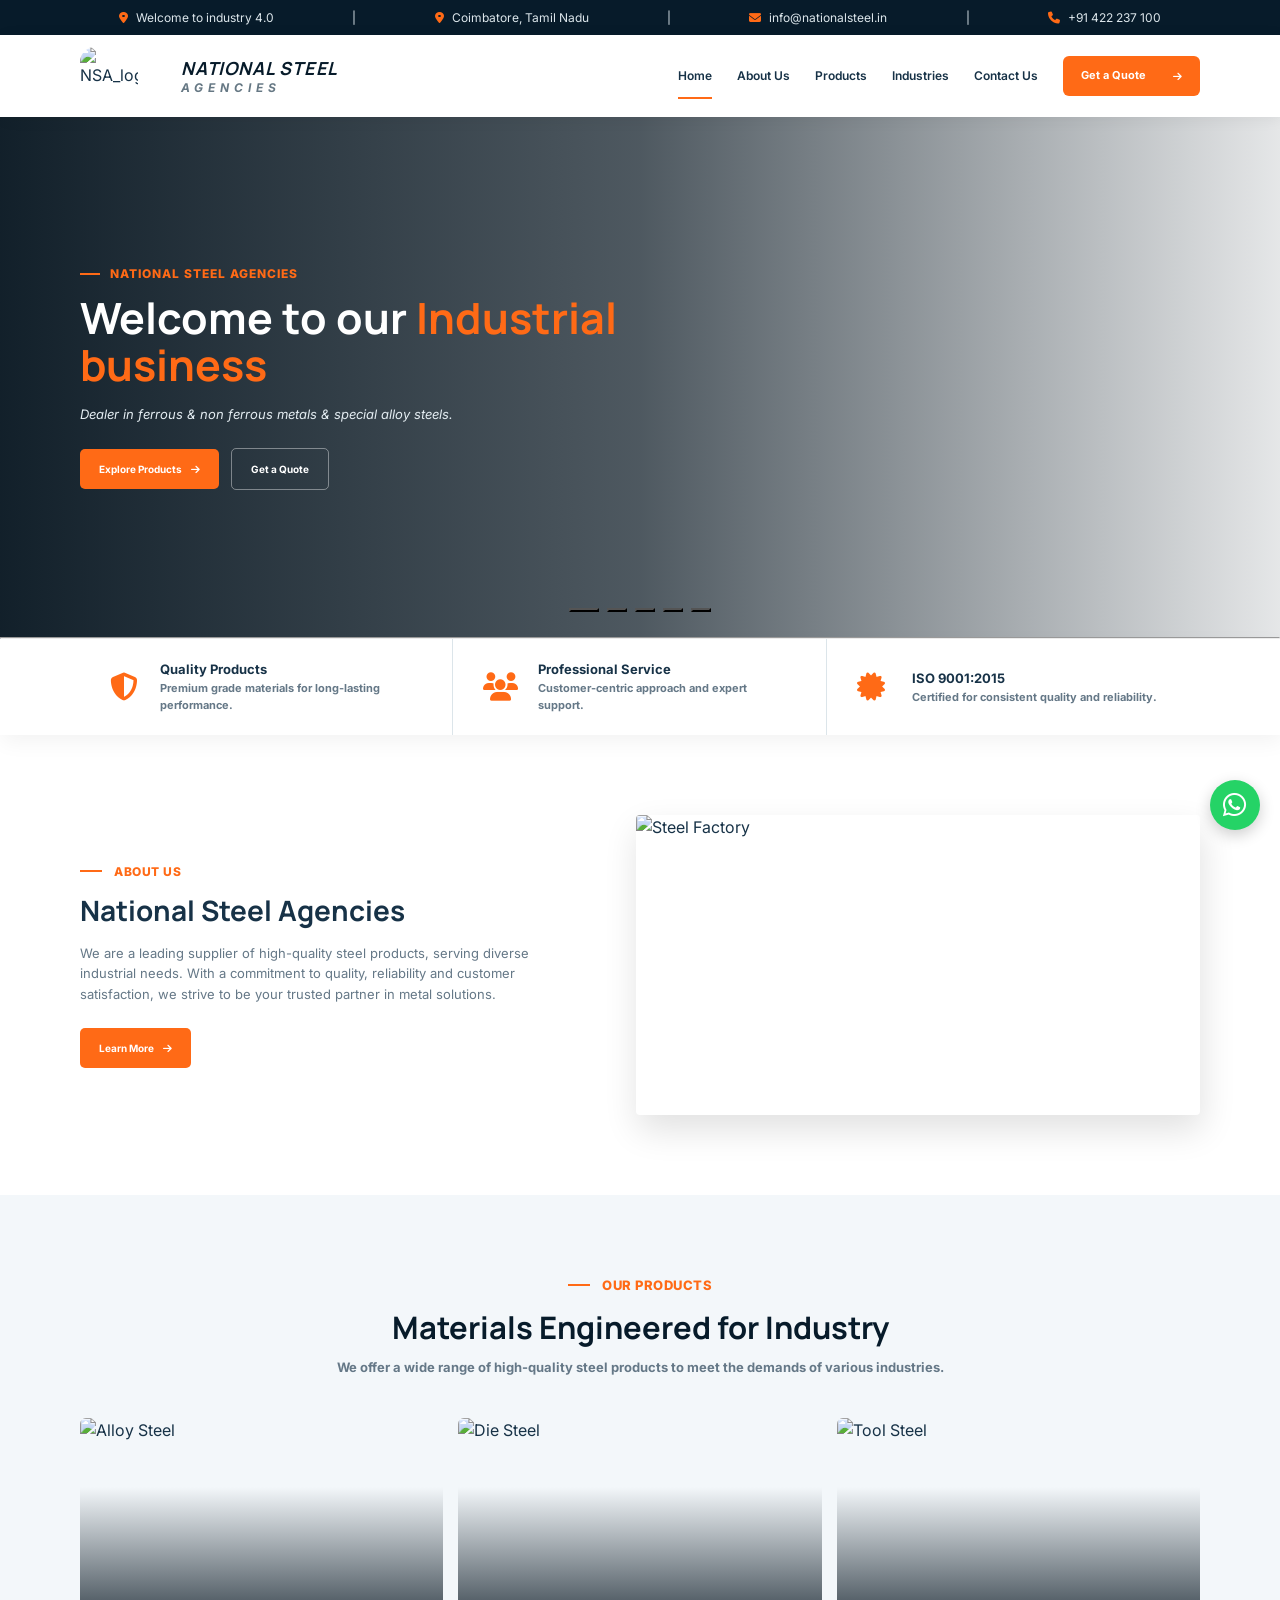
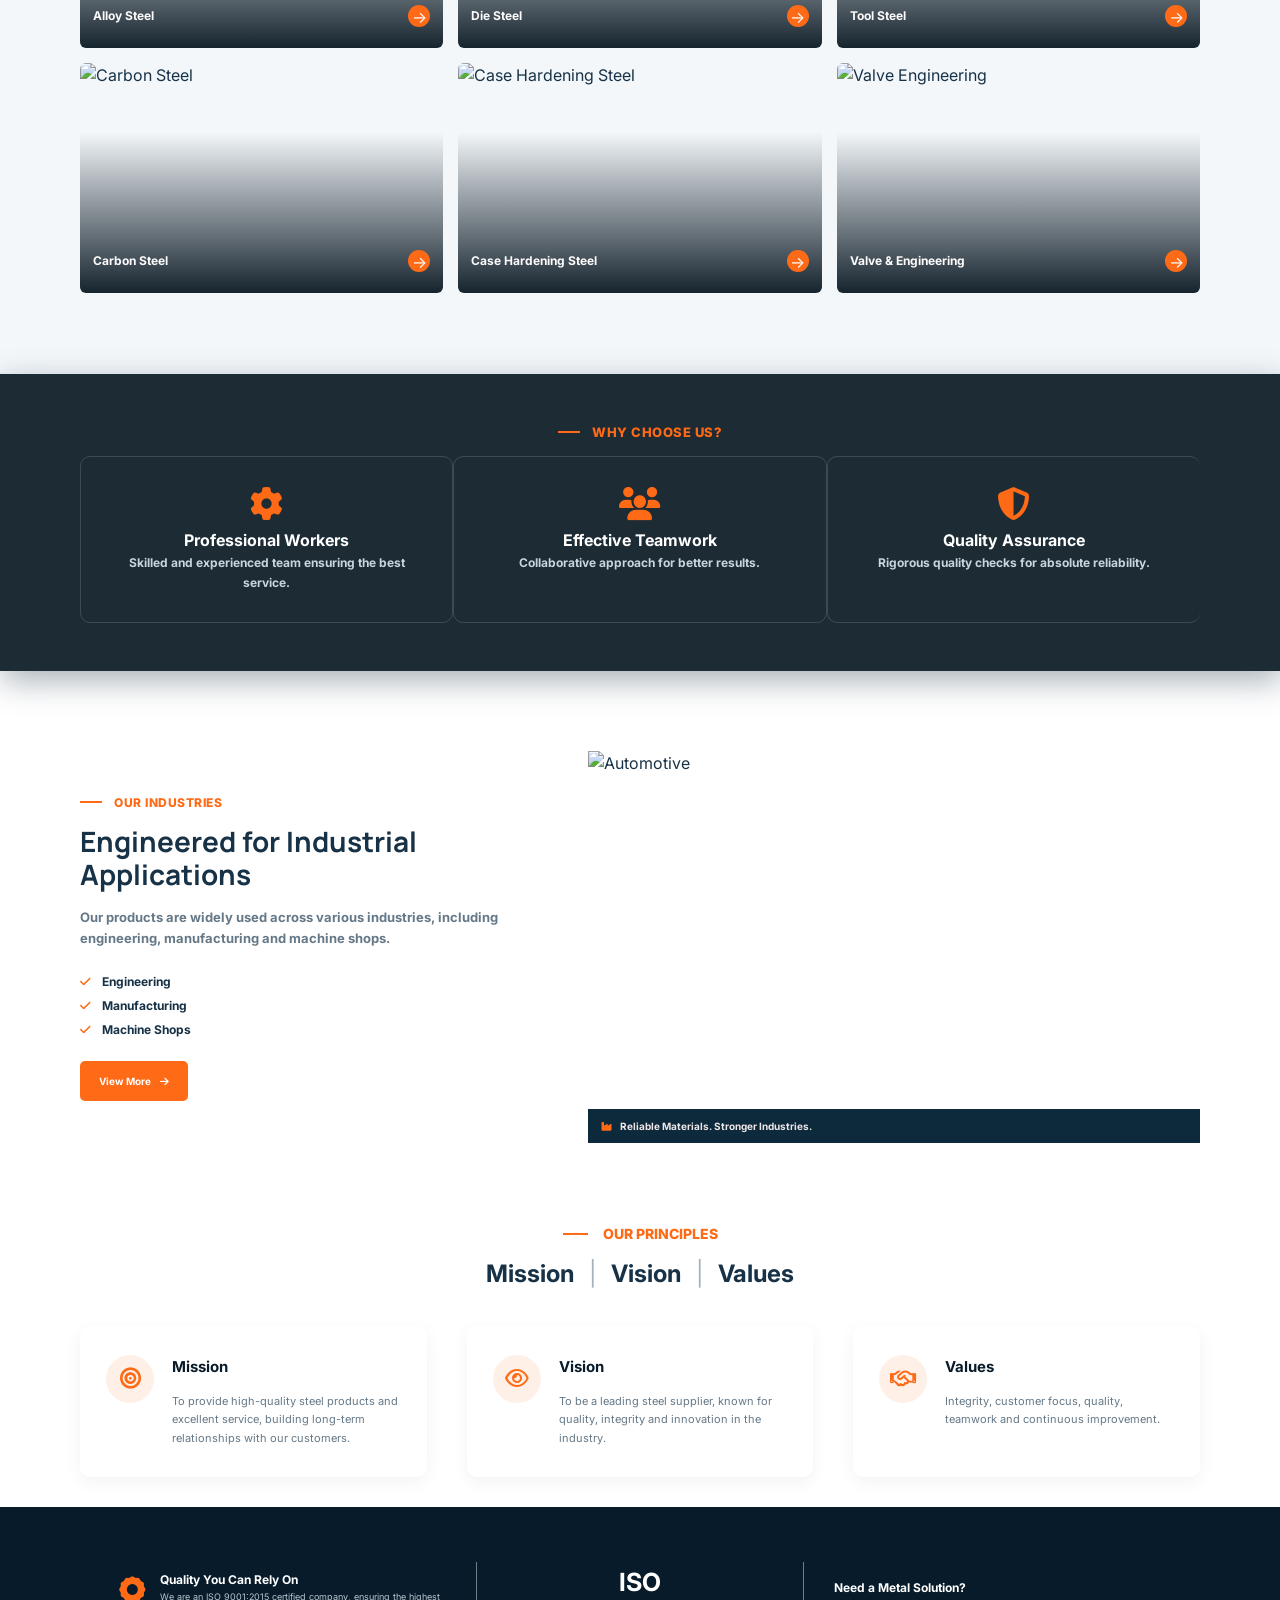
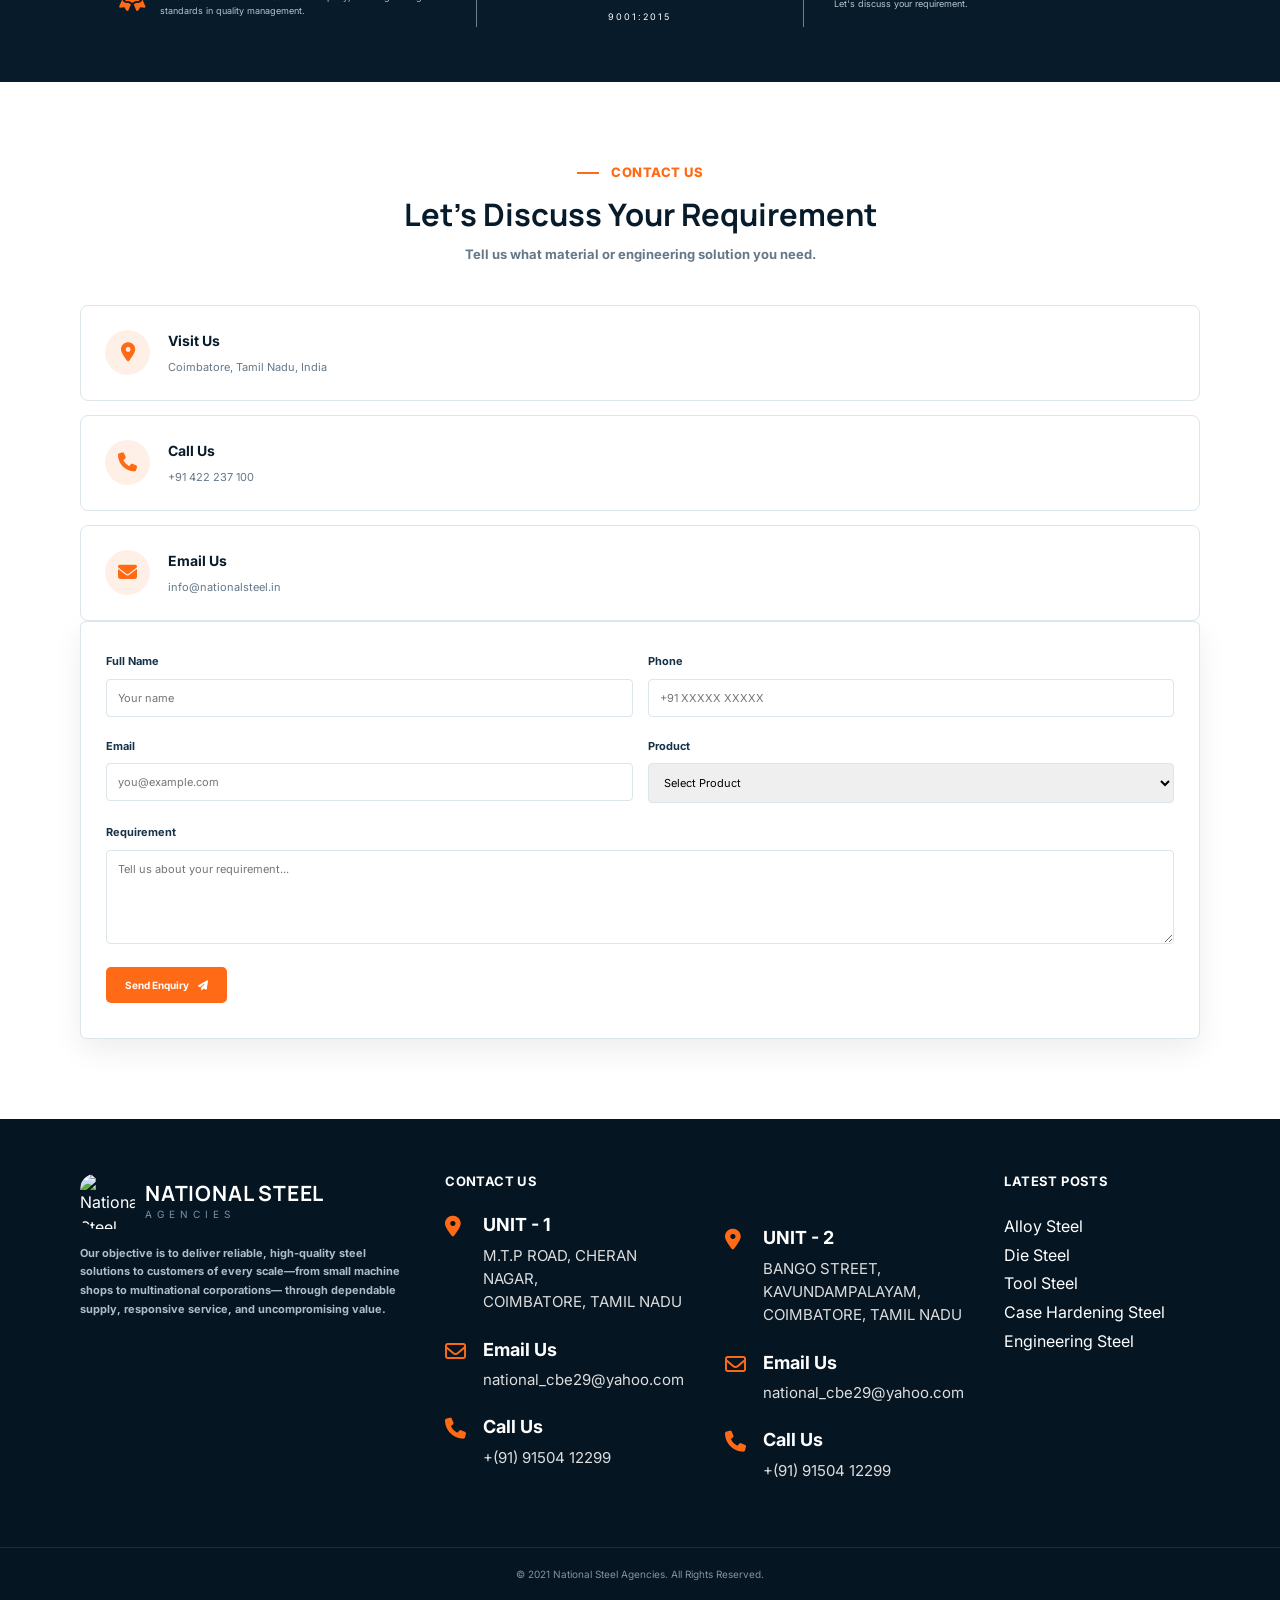
==== commit f0a78879: "complete" ====
--- a/FRONT_END/index.html
+++ b/FRONT_END/index.html
@@ -1515,7 +1515,7 @@
         <div class="container footer-bottom-content">
 
             <p>
-                © 2025 National Steel Agencies.
+                © 2021 National Steel Agencies.
                 All Rights Reserved.
             </p>
 
--- a/FRONT_END/style.css
+++ b/FRONT_END/style.css
@@ -830,43 +830,41 @@
 }
 
 .product-card::after {
-
     content: "";
-
     position: absolute;
-
     inset: 0;
 
-    background:
-        linear-gradient(
-            transparent 30%,
-            rgba(3,18,29,.92)
-        );
-
-}
-
+    background: linear-gradient(
+        transparent 30%,
+        rgba(3, 18, 29, 0.92)
+    );
+
+    pointer-events: none;
+}
+
+/* Make the product image link clickable */
+.product-image-link {
+    display: block;
+    position: relative;
+    z-index: 1;
+    width: 100%;
+    height: 100%;
+}
+
+/* Keep product titles and arrow links above the image */
 .product-overlay {
-
     position: absolute;
-
     bottom: 10px;
-
     left: 0;
-
     right: 0;
-
     z-index: 2;
 
     display: flex;
-
     justify-content: space-between;
-
     align-items: center;
 
     padding: 11px 13px;
-
-    color: rgb(253, 251, 251);
-
+    color: #fdfbfb;
 }
 
 .product-overlay h3 {
